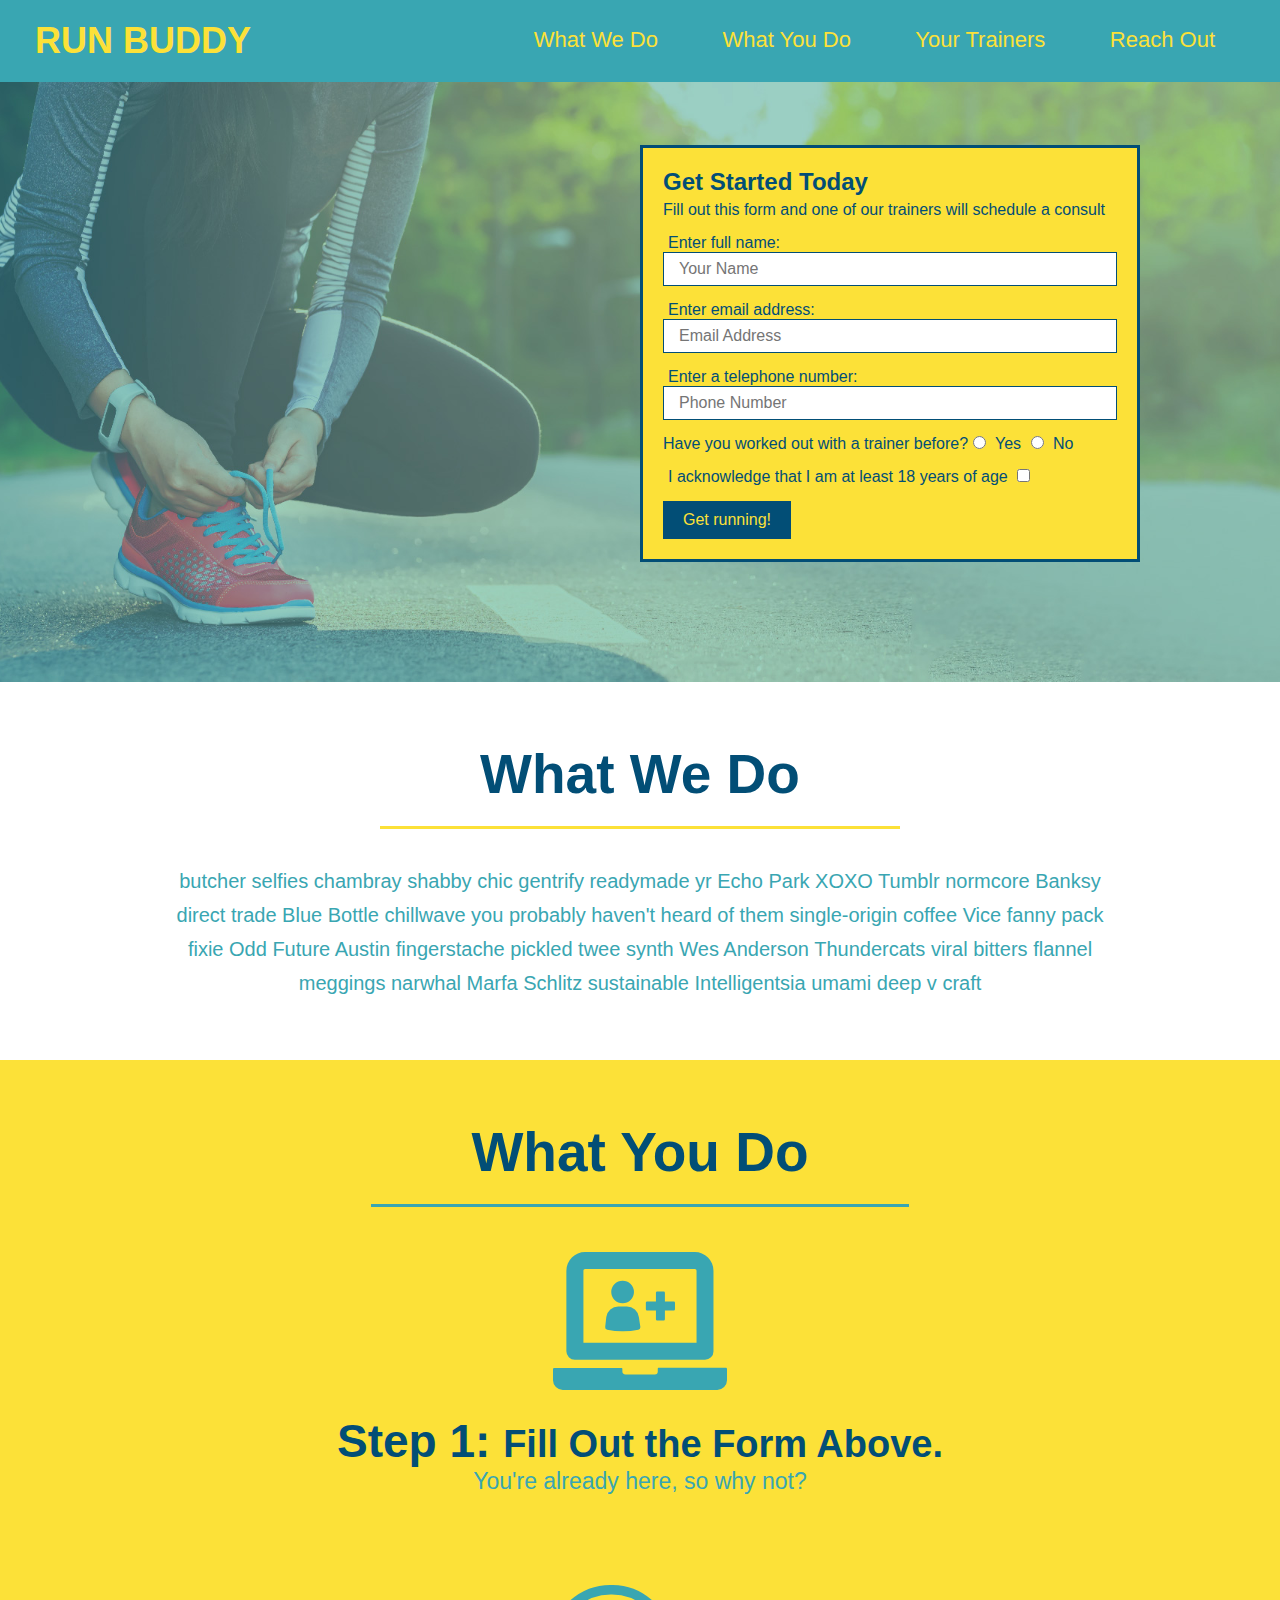
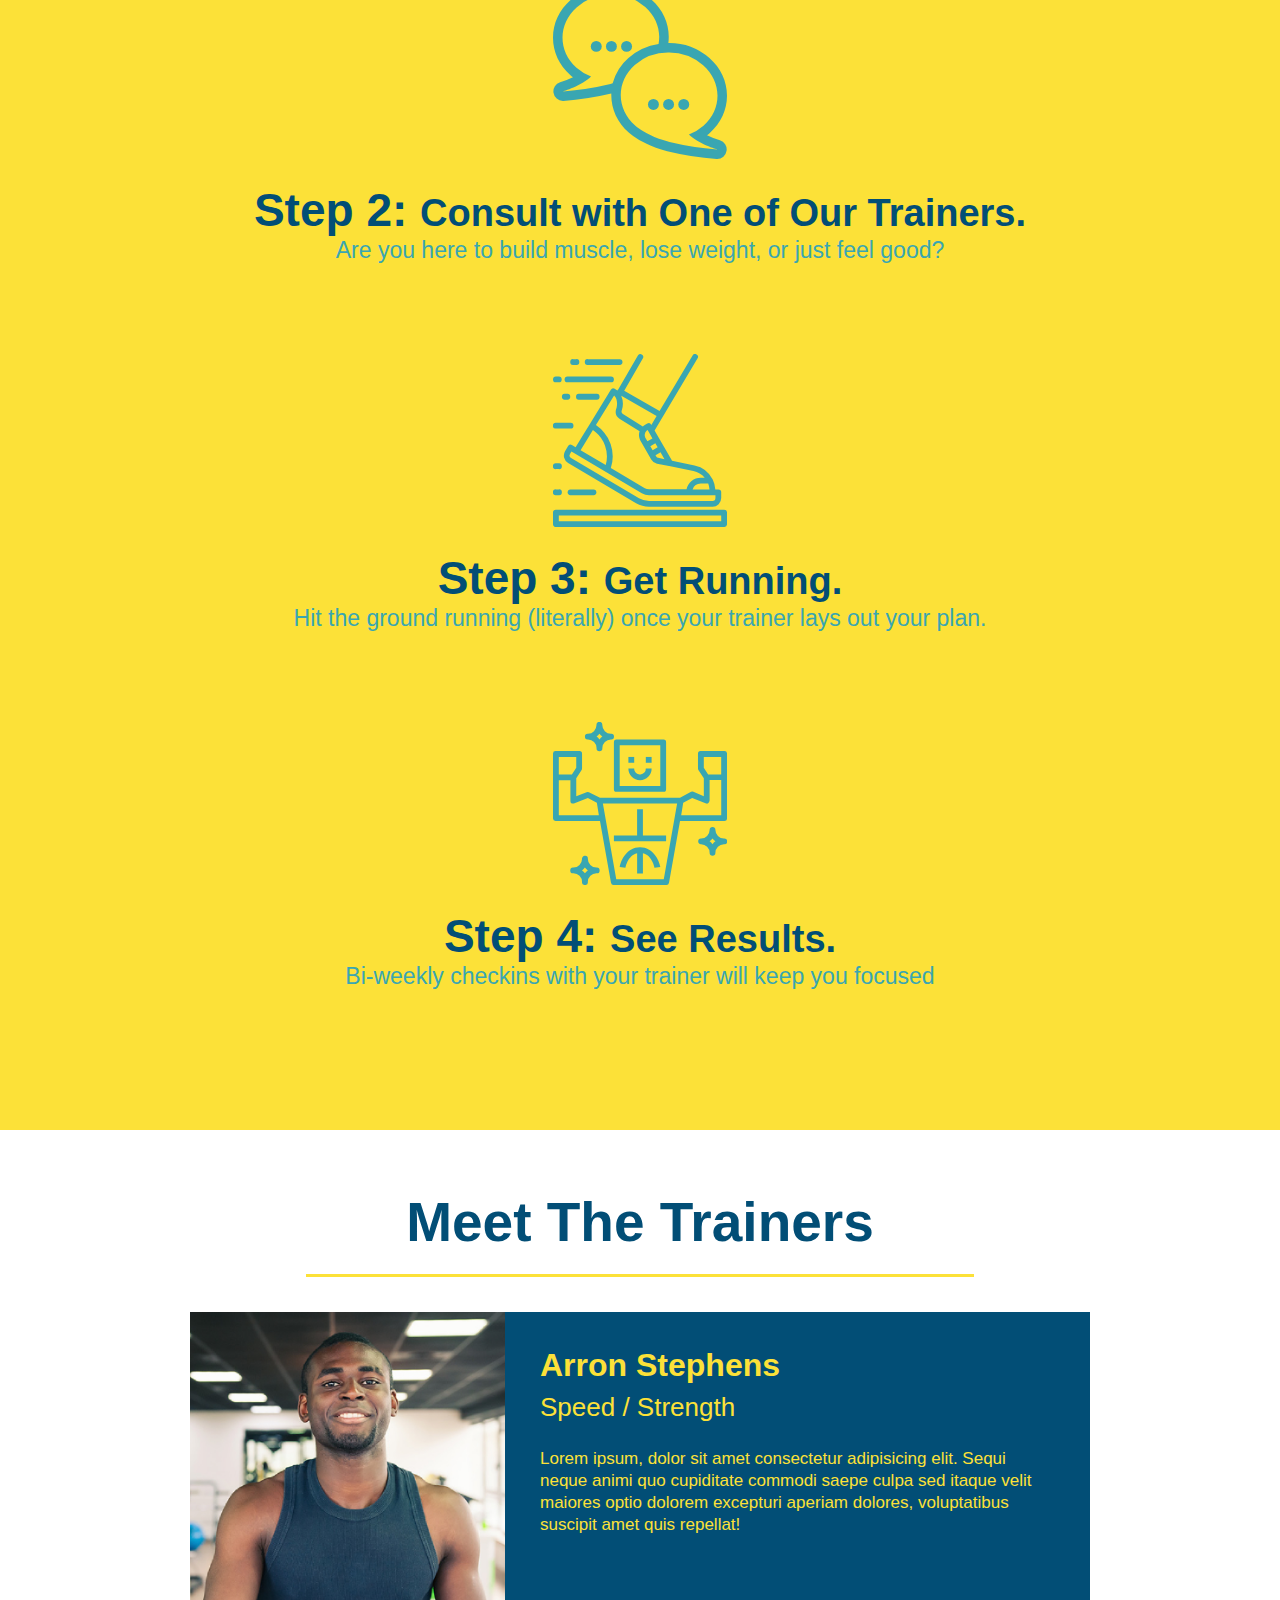
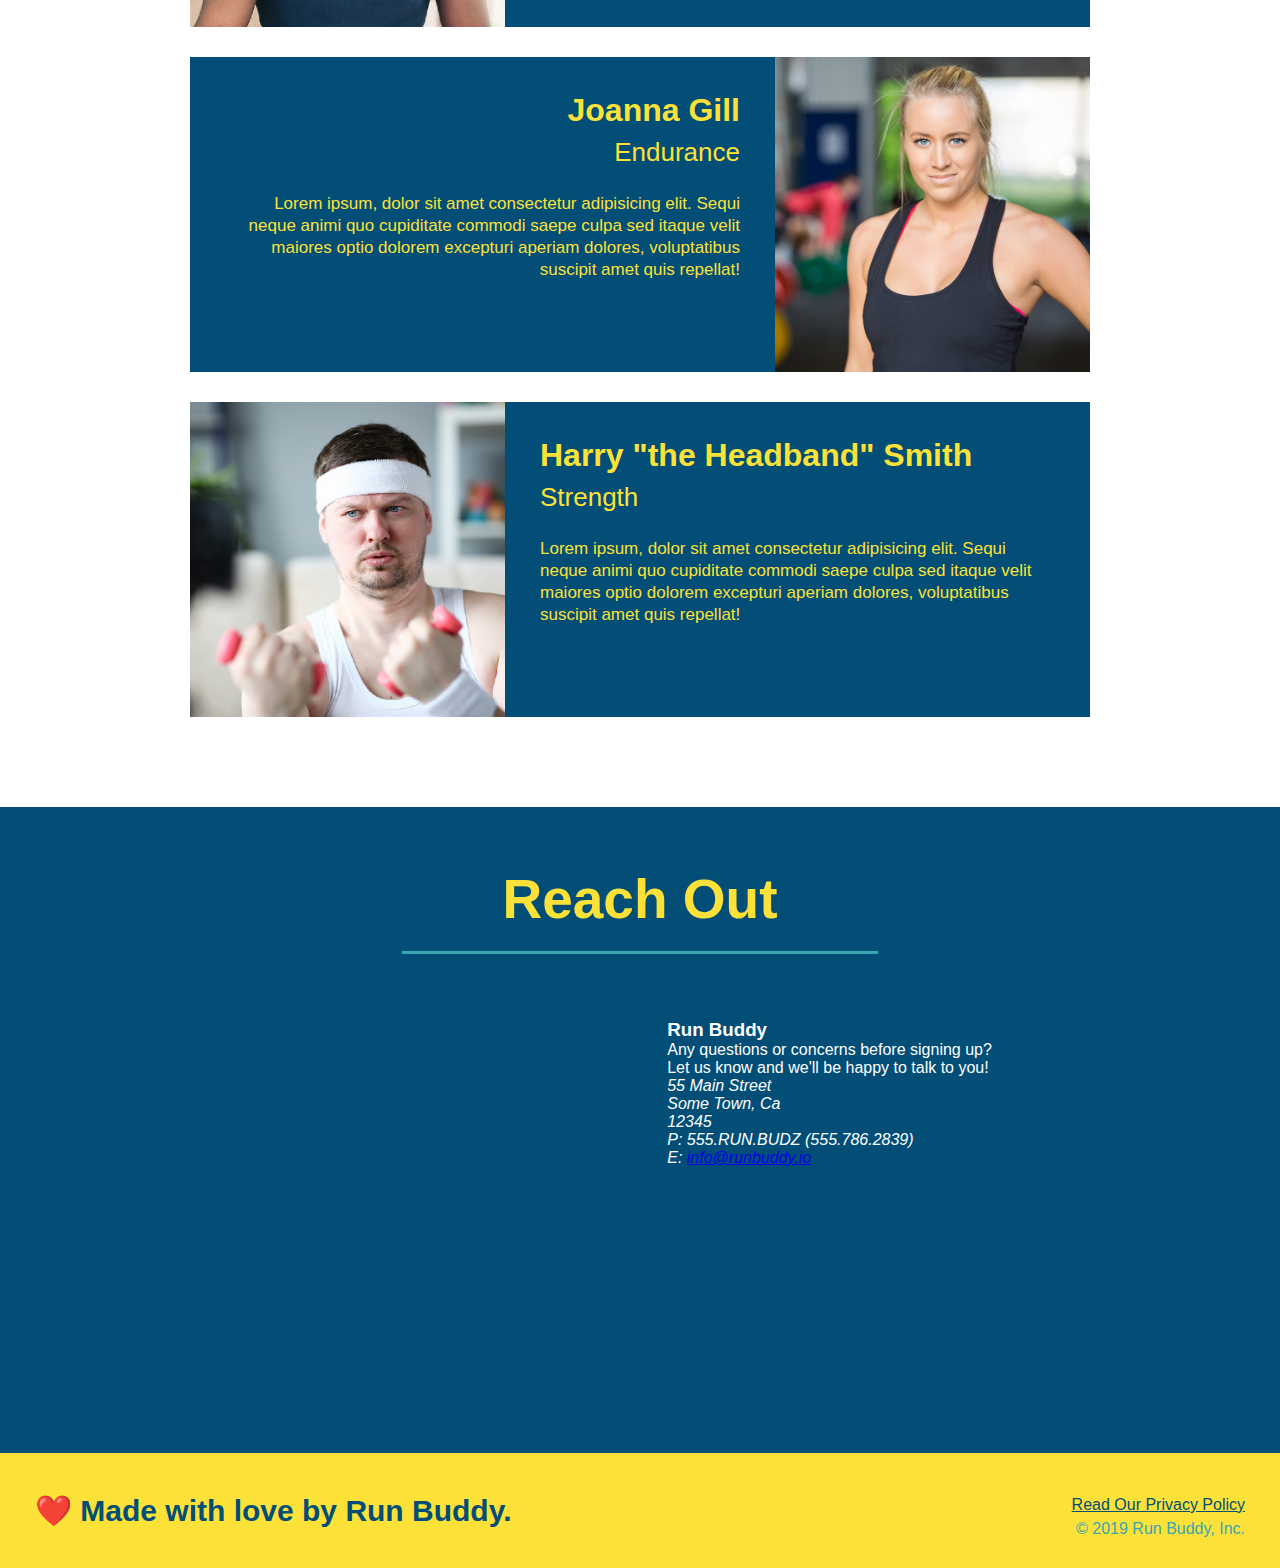
==== index.html @ f6c42a60 "style contact info" ====
<!DOCTYPE html>
<html lang="en">

    <head>
        <meta charset="UTF-8">
        <meta http-equiv="X-UA-Compatible" content="IE=edge">
        <meta name="viewport" content="width=device-width, initial-scale=1.0">
        <meta name="description" content="A site for running">
        <meta name="keywords" content="run, exercise, health">
        <meta name="author" content="4scheriit">

        <link rel="stylesheet" href="./assets/css/style.css">

        <title>Run Buddy</title>
    </head>

    <body>
        <!-- navigation -->
        <header>
            <h1>
                <a href="/">RUN BUDDY</a>
            </h1>

            <nav>
                <!-- Unordered list element -->
                <ul>
                    <!-- List item element-->
                    <li>
                        <!-- Anchor element -->
                        <a href="#what-we-do" title="What We Do Page">What We Do</a>
                    </li>

                    <li>
                        <a href="#what-you-do" title="What You Do Page">What You Do</a>
                    </li>

                    <li>
                        <a href="#your-trainers" title="Your Trainers Page">Your Trainers</a>
                    </li>
                    
                    <li>
                        <a href="#reach-out" title="Reach Out Page">Reach Out</a>
                    </li>
                </ul>
            </nav>
        </header>
        
        <!-- hero/jumbotron -->
        <section class="hero">
            <div class="hero-form">
                <h3>Get Started Today</h3>
                <p>Fill out this form and one of our trainers will schedule a consult</p>
                
                <!-- Add form element -->
                <form>
                    <label for="name">Enter full name:</label>
                    <input type="text" placeholder="Your Name" name="name" id="name" class="form-input"/>

                    <label for="email">Enter email address:</label>
                    <input type="email" placeholder="Email Address" name="email" id="email" class="form-input"/>

                    <label for="phone">Enter a telephone number:</label>
                    <input type="tel" placeholder="Phone Number" name="phone" id="phone" class="form-input"/>

                    <p>
                        Have you worked out with a trainer before?

                        <input type="radio" name="trainer-confirm" id="trainer-yes"/>
                        <label for="trainer-yes">Yes</label>

                        <input type="radio" name="trainer-confirm" id="trainer-no"/>
                        <label for="trainer-no">No</label>
                    </p>

                    <p>
                        <label for="age-yes">
                            I acknowledge that I am at least 18 years of age
                        </label>

                        <input type="checkbox" name="age-confirm" id="checkbox"/>  
                    </p>

                    <button type="submit">
                        Get running!
                    </button>
                </form>
            </div>
        </section>
        <!-- end hero-->

        <!-- "what we do" section -->
        <section id="what-we-do" class="intro">
            <h2 class="section-title primary-border">What We Do</h2>

            <p>
                butcher selfies chambray shabby chic gentrify readymade yr Echo Park XOXO Tumblr normcore Banksy direct trade Blue Bottle chillwave you probably haven't heard of them single-origin coffee Vice fanny pack fixie Odd Future Austin fingerstache pickled twee synth Wes Anderson Thundercats viral bitters flannel meggings narwhal Marfa Schlitz sustainable Intelligentsia umami deep v craft
            </p>
        </section>

        <!-- "what you do" section -->
        <section id="what-you-do" class="steps">
            <h2 class="section-title secondary-border">What You Do</h2>

            <div>
                <img src="./assets/images/step-1.svg" alt="step-1 image"/>
                <h3>Step 1: <span>Fill Out the Form Above.</span></h3>
                <p>You're already here, so why not?</p>
            </div>
            
            <div>
                <img src="./assets/images/step-2.svg" alt="step-2 image"/>
                <h3>Step 2: <span>Consult with One of Our Trainers.</span></h3>
                <p>Are you here to build muscle, lose weight, or just feel good?</p>
            </div>
            
            <div>
                <img src="./assets/images/step-3.svg" alt="step-3 image"/>
                <h3>Step 3: <span>Get Running.</span></h3>
                <p>Hit the ground running (literally) once your trainer lays out your plan.</p>
            </div>
            
            <div>
                <img src="./assets/images/step-4.svg" alt="step-4 image"/>
                <h3>Step 4: <span>See Results.</span></h3>
                <p>Bi-weekly checkins with your trainer will keep you focused</p>
            </div>
        </section>

        <!-- "meet the trainers" section -->
        <section id="your-trainers" class="trainers">
            <h2 class="section-title primary-border">
                Meet The Trainers
            </h2>
            
            <!-- first trainer bio -->
            <article class="trainer">
                <img src="./assets/images/trainer-1.jpg" alt="Arron Stephens in his workout clothes, ready to pump iron" />

                <div class="trainer-bio text-left">
                  <h3>Arron Stephens</h3>
                  <h4>Speed / Strength</h4>
                  <p>
                    Lorem ipsum, dolor sit amet consectetur adipisicing elit. Sequi neque animi quo cupiditate commodi saepe culpa sed
                    itaque velit maiores optio dolorem excepturi aperiam dolores, voluptatibus suscipit amet quis repellat!
                  </p>
                </div>
            </article>

            <!-- second trainer bio -->
            <article class="trainer">
                <div class="trainer-bio text-right">
                <h3>Joanna Gill</h3>
                <h4>Endurance</h4>
                <p>
                    Lorem ipsum, dolor sit amet consectetur adipisicing elit. Sequi neque animi quo cupiditate commodi saepe culpa sed
                    itaque velit maiores optio dolorem excepturi aperiam dolores, voluptatibus suscipit amet quis repellat!
                </p>
                </div>
                <img src="./assets/images/trainer-2.jpg" alt="Joanna Gill cooling off after a workout" />
            </article>
            
            <!-- third trainer bio -->
            <article class="trainer">
                <img src="./assets/images/trainer-3.jpg" alt="Harry Smith wearing a headband and lifting comically small pink weights" />
                <div class="trainer-bio text-left">
                <h3>Harry "the Headband" Smith</h3>
                <h4>Strength</h4>
                <p>
                    Lorem ipsum, dolor sit amet consectetur adipisicing elit. Sequi neque animi quo cupiditate commodi saepe culpa sed
                    itaque velit maiores optio dolorem excepturi aperiam dolores, voluptatibus suscipit amet quis repellat!
                </p>
                </div>
            </article>
        </section>

        <!-- "reach out" section -->
        <section id="reach-out" class="contact">
            <h2 class="section-title secondary-border">
                Reach Out
            </h2>

            <div class="contact-info">
                <iframe 
                    src="https://www.google.com/maps/embed?pb=!1m18!1m12!1m3!1d3147.10797472
                    27936!2d-120.42364418397035!3d37.92790791110593!2m3!1f0!2f0!3f0!3m2!1i1024!2i768!4f13.
                    1!3m3!1m2!1s0x8090c49129b6ac57%3A0xb56c7eb95a2cd8bd!2sMain%20St%2C%20California
                    %2095327!5e0!3m2!1sen!2sus!4v1616426329495!5m2!1sen!2sus" 
                    width="400" 
                    height="400" 
                    style="border:0;" 
                    allowfullscreen=""
                    loading="lazy">
                </iframe>

                <div>
                    <h3>Run Buddy</h3>
                    <p>
                      Any questions or concerns before signing up?
                      <br/>
                      Let us know and we'll be happy to talk to you!
                    </p>

                    <address>
                        55 Main Street <br/>
                        Some Town, Ca <br/>
                        12345<br />
                        P: 555.RUN.BUDZ (555.786.2839)<br/>
                        E: <a href="mailto:info@runbuddy.io">info@runbuddy.io</a>
                    </address>
                </div>
            </div>
        </section>

        <!-- footer -->
        <footer>
            <h2>❤️ Made with love by Run Buddy.</h2>

            <div>
                <a href="#">Read Our Privacy Policy</a><br/>
                &copy; 2019 Run Buddy, Inc.
            </div>
        </footer>
    </body>

</html>
---- assets/css/style.css ----
*
{
    margin: 0;
    padding: 0; 
    box-sizing: border-box;
}

body 
{
    color: #39a6b2;
    font-family: Helvetica, Arial, sans-serif;
}

header
{
    padding: 20px 35px;
    background-color: #39a6b2;
}

header h1 
{
    font-weight: bold;
    font-size: 36px;
    color: #fce138;
    margin: 0;
    display: inline;
}
  
header a 
{
    text-decoration: none;
    color: #fce138;
}

header nav 
{
    float: right;
    margin: 7px 0;
}

header nav ul li 
{
    display: inline;
}

header nav ul li a 
{
    margin: 0 30px;
    font-weight: lighter;
    font-size: 22px;
}

footer 
{
    background: #fce138;
    width: 100%;
    padding: 40px 35px;
}

footer h2 
{
    display: inline;
    color: #024e76;
    font-size: 30px;
    margin: 0;
}

footer div 
{
    float: right;
    line-height: 1.5;
    text-align: right;
}

footer a 
{
    color: #024e76;
}

section 
{
    padding: 60px;
}

.section-title 
{
    font-size: 55px;
    color: #024e76;
    margin-bottom: 35px;
    padding: 0 100px 20px 100px;
    display: inline-block;
    border-bottom: 3px solid;
}
  
  .primary-border 
{
    border-color: #fce138;
}
  
  .secondary-border 
{
    border-color: #39a6b2;
}

/* Hero Style Start */
.hero 
{
    background-image: url("../images/hero-bg.jpg");
    height: 600px;
    background-size: cover;
    background-position: center;
    position: relative;
}

.hero-form 
{
    background-color: #fce138;
    padding: 20px;
    width: 500px;
    color: #024e76;
    border: solid 3px #024e76;
    position: absolute;
    bottom: 120px;
    right: 140px;
}

.hero-form p 
{
    margin: 5px 0 15px 0;
}

.hero-form h3 
{
    font-size: 24px;
    margin: 0;
}
  
.hero-form p 
{
    margin: 5px 0 15px 0;
}
  
.form-input 
{
    border: 1px solid #024e76;
    display: block;
    padding: 7px 15px;
    font-size: 16px;
    color: #024e76;
    width: 100%;
    margin-bottom: 15px;
}

.hero-form label 
{
    margin: 0 5px;
}

.hero-form button 
{
    color: #fce138;
    background-color: #024e76;
    border: none;
    padding: 10px 20px;
    font-size: 16px;
}
/* Hero Style End */

/* What we do start */
.intro 
{
    text-align: center;
}

.intro p 
{
    line-height: 1.7;
    color: #39a6b2;
    width: 80%;
    font-size: 20px;
    margin: 0 auto;
}

/* What we do end */

/* What you do start */
.steps 
{
    text-align: center;
    background: #fce138;
}

.steps div 
{
    margin-bottom: 80px;
}
  
.steps img 
{
    width: 15%;
    margin: 10px 0;
}
  
.steps h3
{
    color: #024e76;
    font-size: 46px;
    margin-top: 10px;
}
  
.steps p 
{
    color: #39a6b2;
    font-size: 23px;
}

.steps span 
{
    font-size: 38px;
}
/* What you do end */

/* trainer start */
.trainers 
{
    text-align: center;
}

.trainer 
{
    width: 900px;
    margin: 0 auto 30px auto;
    background: #024e76;
    color: #fce138;
    overflow: auto
}

.trainer img 
{
    width: 35%;
    float: left;
}

.trainer-bio 
{
    padding: 35px;
    float: left;
    width: 65%;
}

.text-left 
{
    text-align: left;
}
  
.text-right 
{
    text-align: right;
}

.trainer-bio h3 
{
    font-size: 32px;
    margin-bottom: 8px;
}
  
.trainer-bio h4 
{
    font-weight: lighter;
    font-size: 26px;
    margin-bottom: 25px;
}
  
.trainer-bio p 
{
    font-size: 17px;
    line-height: 1.3;
}
/* trainer end */

/* contact start */
.contact 
{
    text-align: center;
    background: #024e76;
}

.contact h2 
{
    color: #fce138;
}

.contact-info iframe 
{
    width: 400px;
    height: 400px;
}

.contact-info div 
{
    width: 410px;
    display: inline-block;
    vertical-align: top;
    text-align: left;
    margin: 30px 0 0 60px;
    color: white;
}
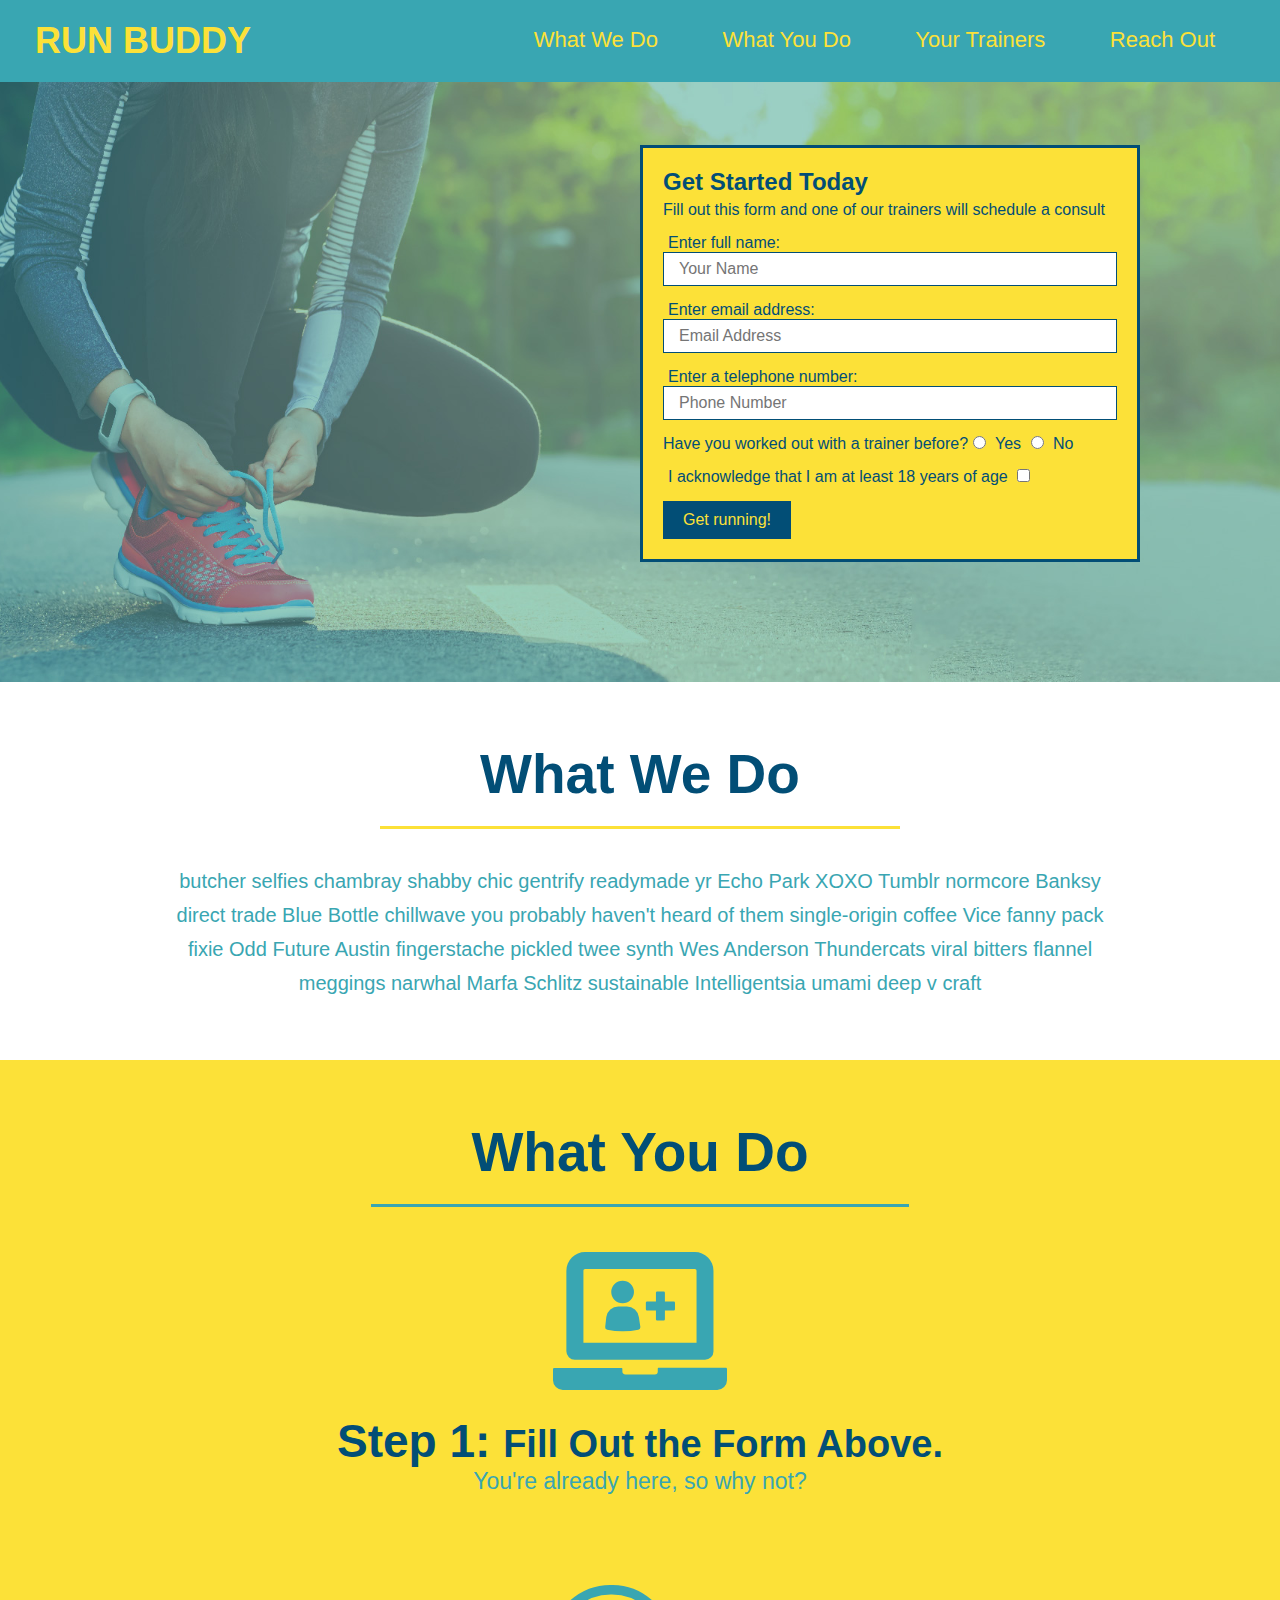
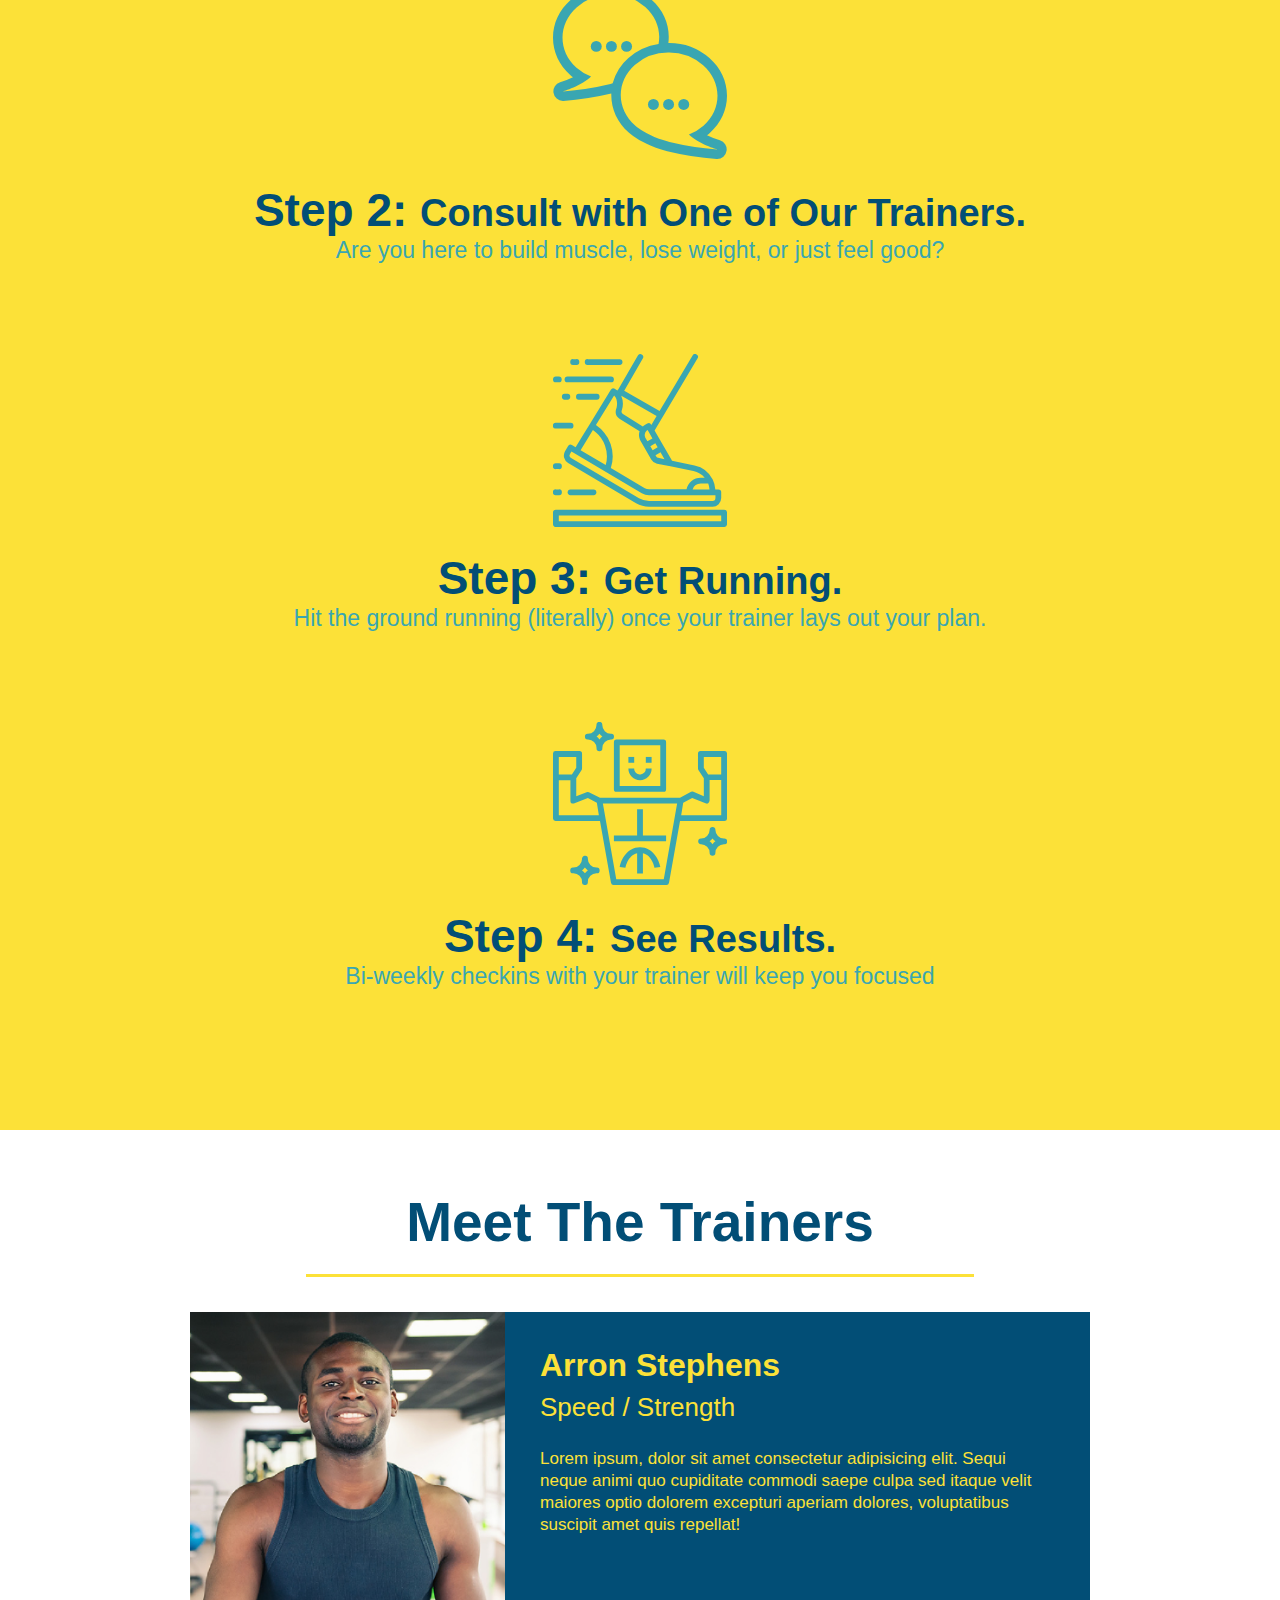
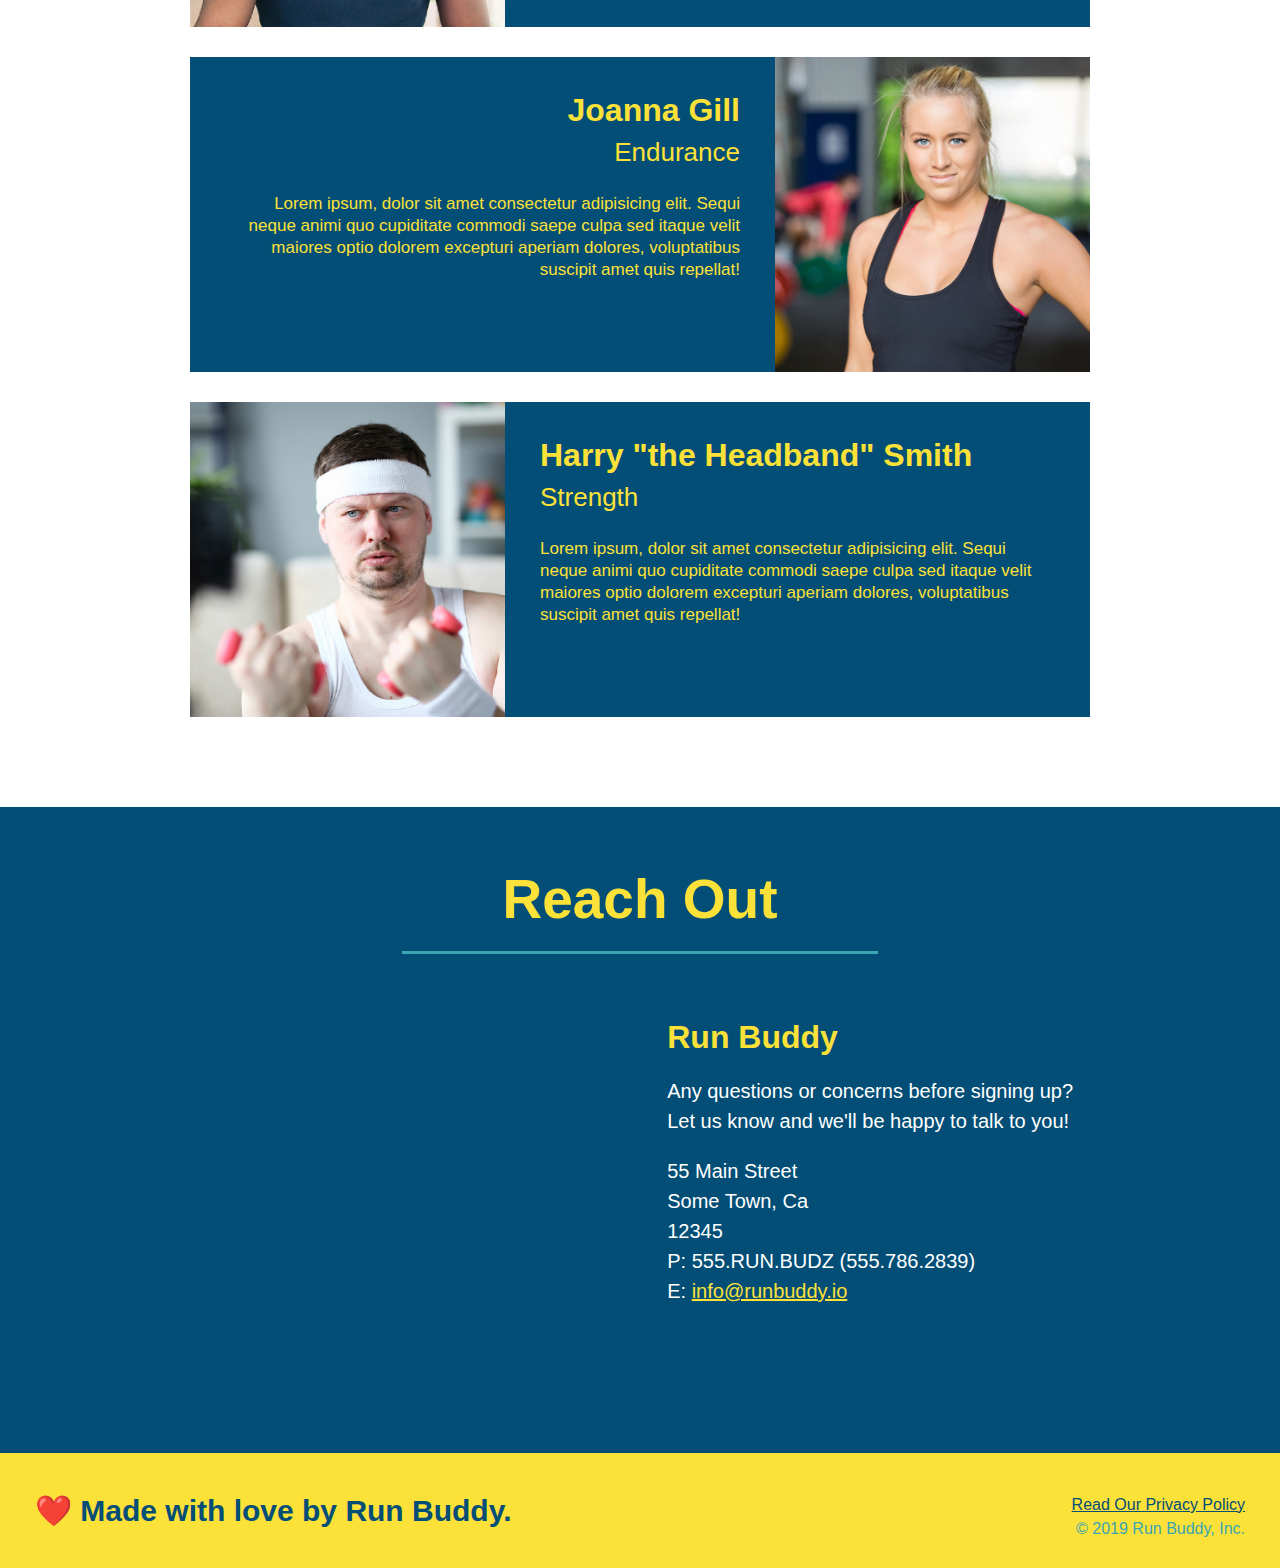
==== commit c9552867: "minor changes to code" ====
--- a/index.html
+++ b/index.html
@@ -216,7 +216,7 @@
             <h2>❤️ Made with love by Run Buddy.</h2>
 
             <div>
-                <a href="#">Read Our Privacy Policy</a><br/>
+                <a href="./privacy-policy.html">Read Our Privacy Policy</a><br/>
                 &copy; 2019 Run Buddy, Inc.
             </div>
         </footer>
--- a/assets/css/style.css
+++ b/assets/css/style.css
@@ -306,3 +306,24 @@
     color: white;
 }
 
+.contact-info h3 
+{
+    color: #fce138;
+    font-size: 32px;
+}
+  
+.contact-info p, .contact-info address 
+{
+    margin: 20px 0;
+    line-height: 1.5;
+    font-size: 20px;
+    font-style: normal;
+}
+  
+.contact-info a 
+{
+    color: #fce138;
+}
+  
+/* contact end */
+
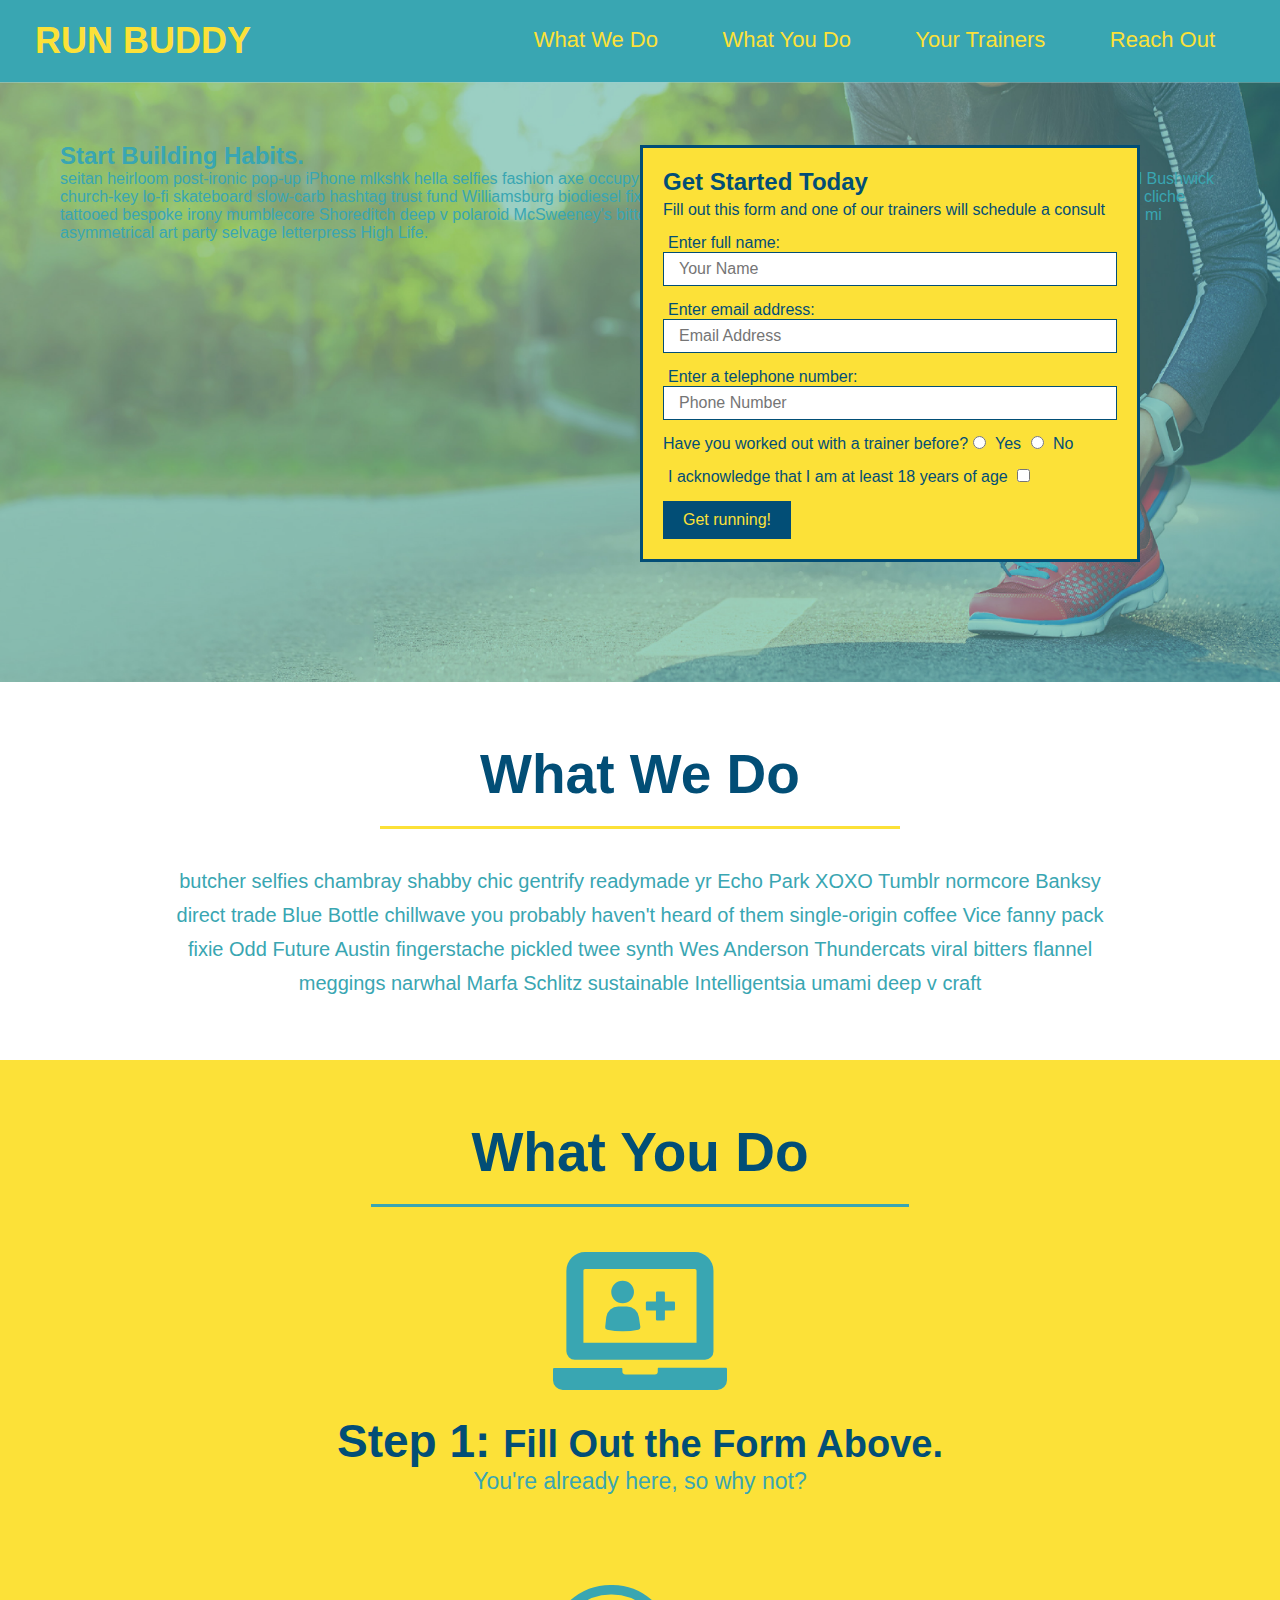
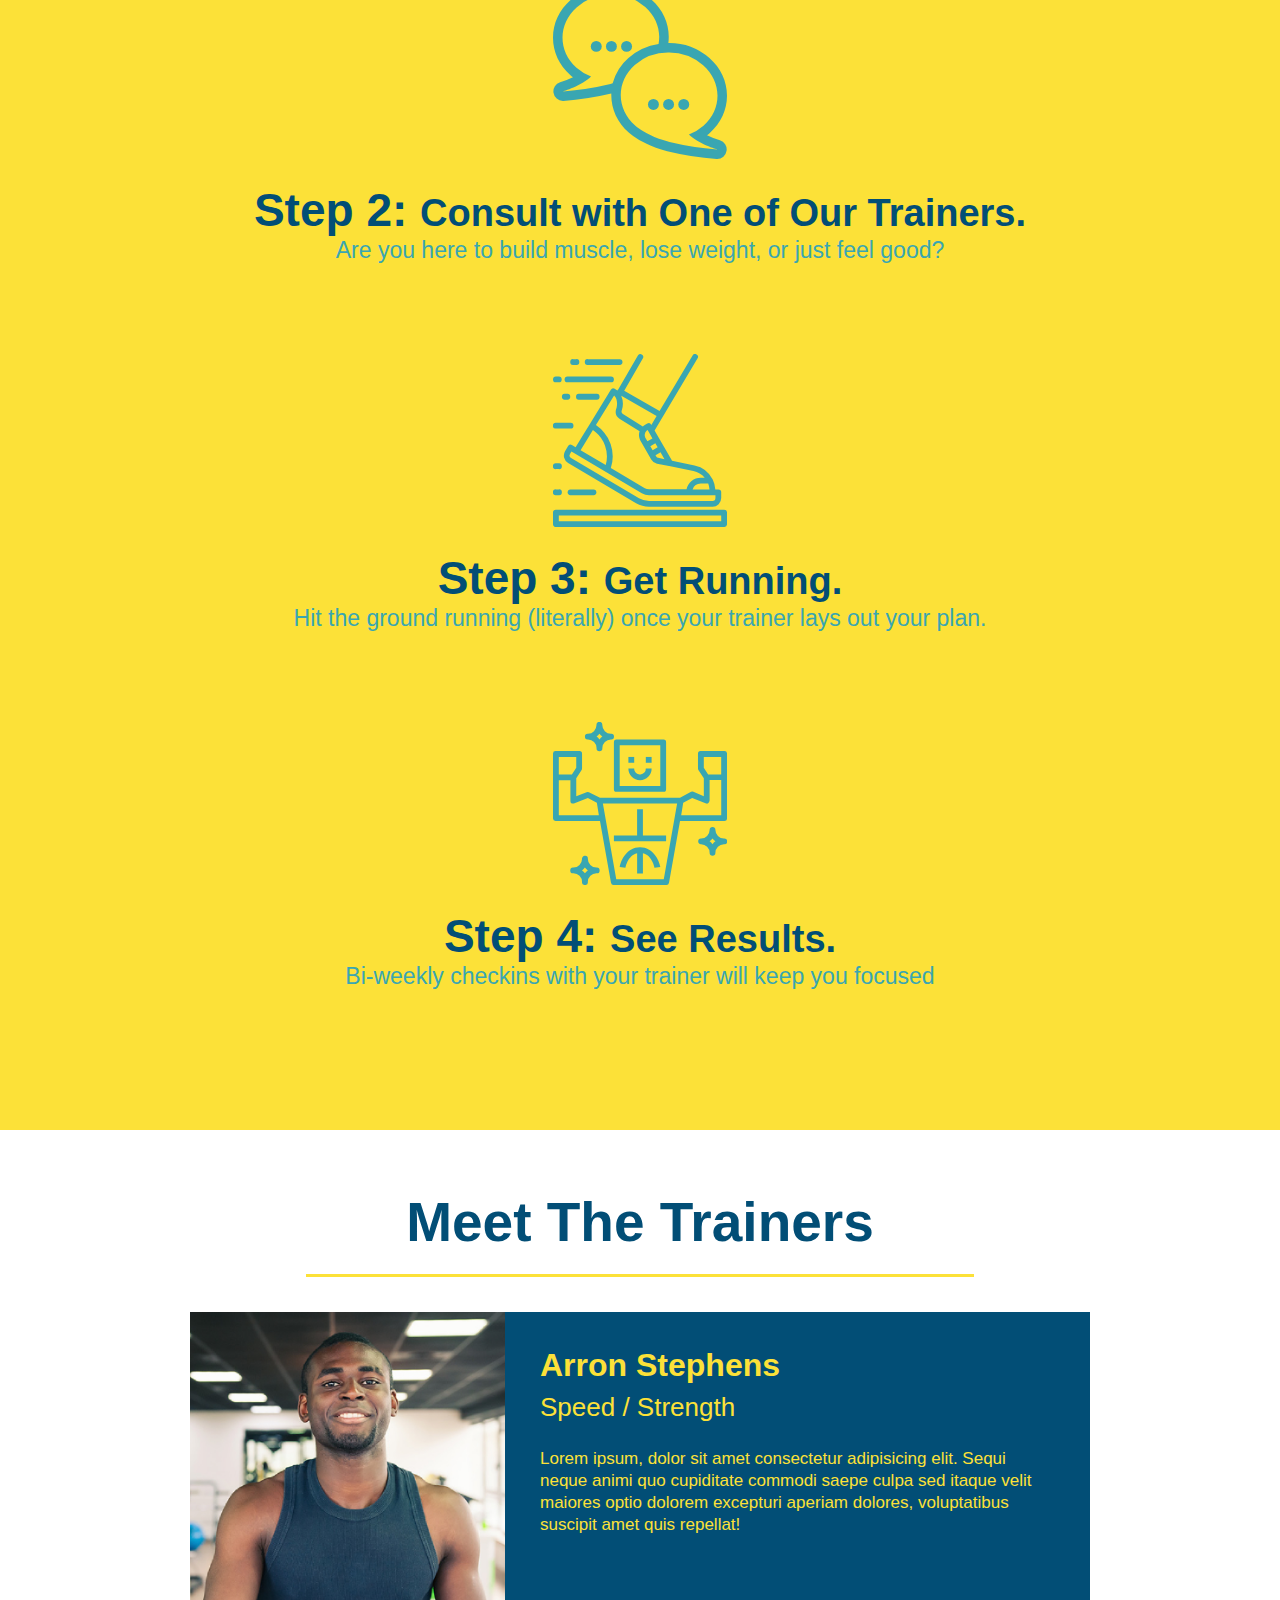
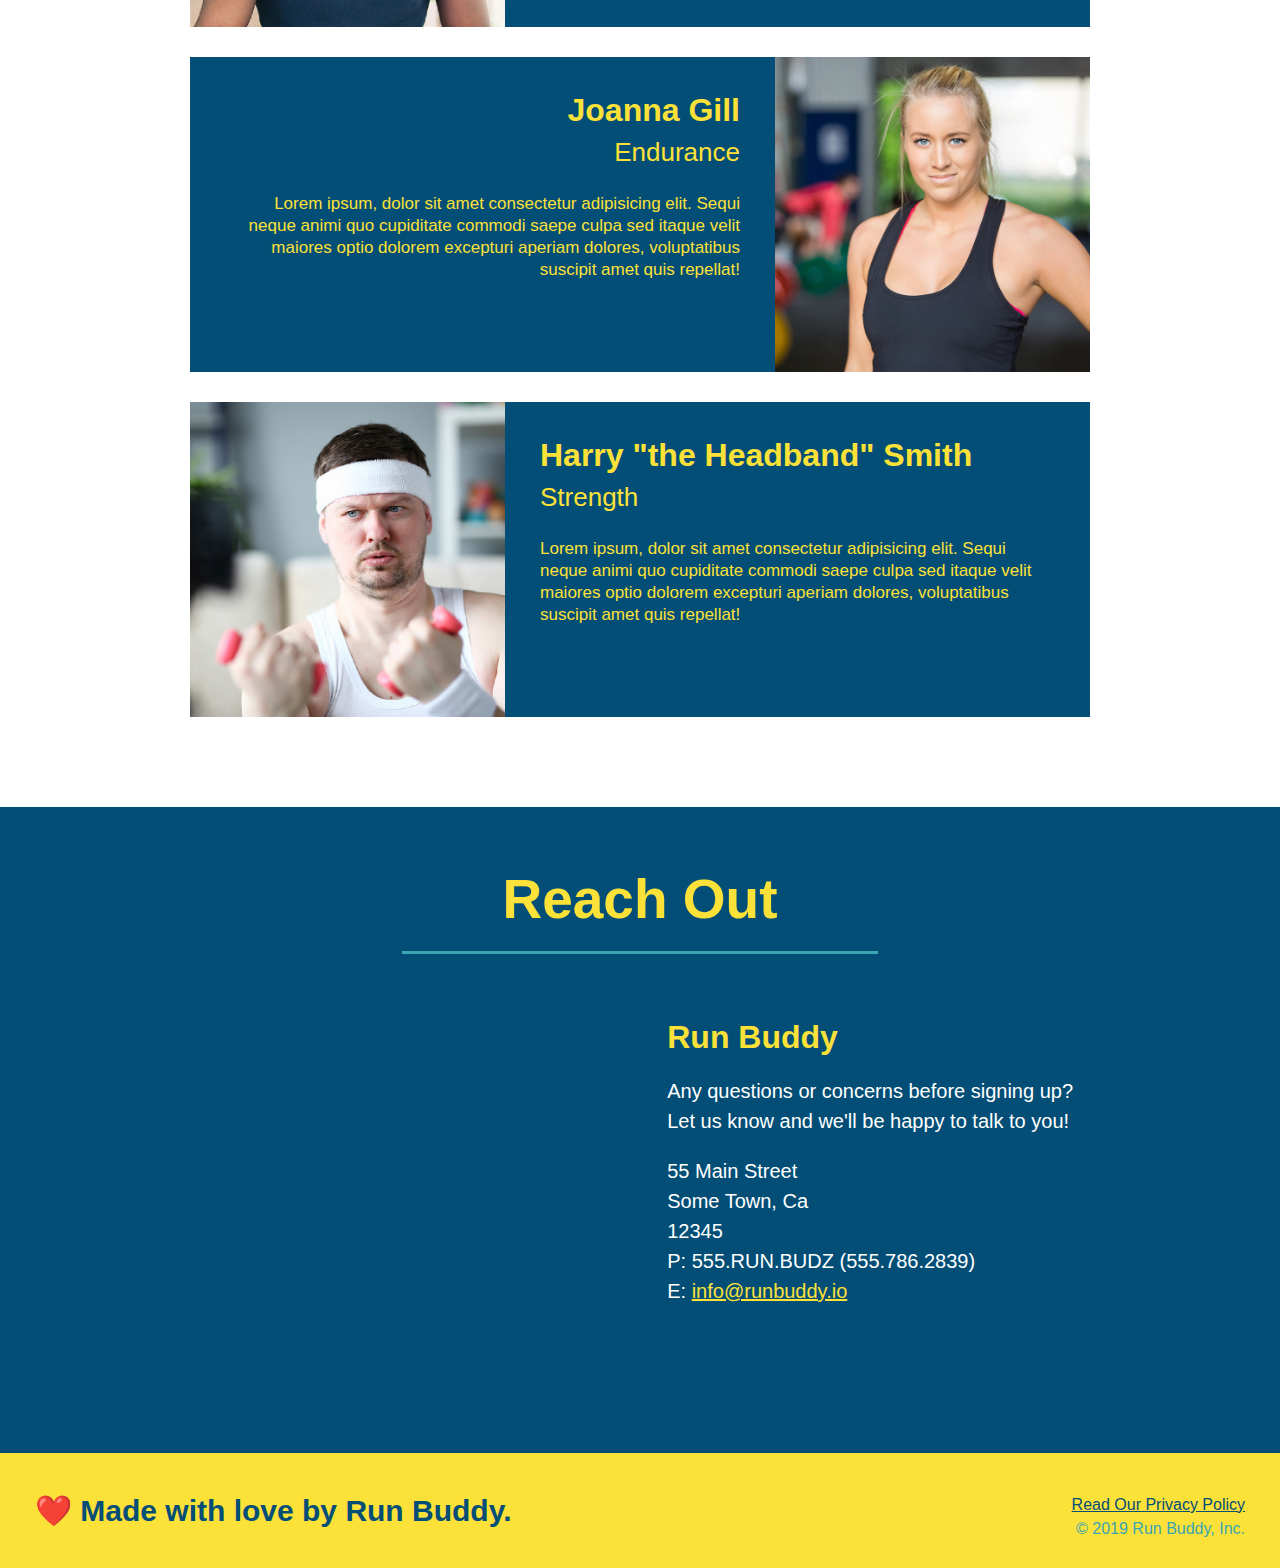
==== commit b1ff4980: "add content to hero, replace image" ====
--- a/index.html
+++ b/index.html
@@ -47,6 +47,20 @@
         
         <!-- hero/jumbotron -->
         <section class="hero">
+            <div class="hero-cta">
+                <h2>Start Building Habits.</h2>
+
+                <p>
+                    seitan heirloom post-ironic pop-up iPhone mlkshk hella selfies fashion axe occupy readymade put a bird on it messenger
+                    bag Wes Anderson Schlitz plaid Bushwick church-key lo-fi skateboard 
+                    slow-carb hashtag trust fund Williamsburg biodiesel fixie farm-to-table
+                    8-bit banjo XOXO Banksy chillwave bicycle rights retro cliche tattooed
+                    bespoke irony mumblecore Shoreditch deep v polaroid McSweeney's bitters 
+                    cray gentrify tofu Marfa you probably haven't heard of them yr banh mi 
+                    asymmetrical art party selvage letterpress High Life.
+                </p>
+            </div>
+            
             <div class="hero-form">
                 <h3>Get Started Today</h3>
                 <p>Fill out this form and one of our trainers will schedule a consult</p>
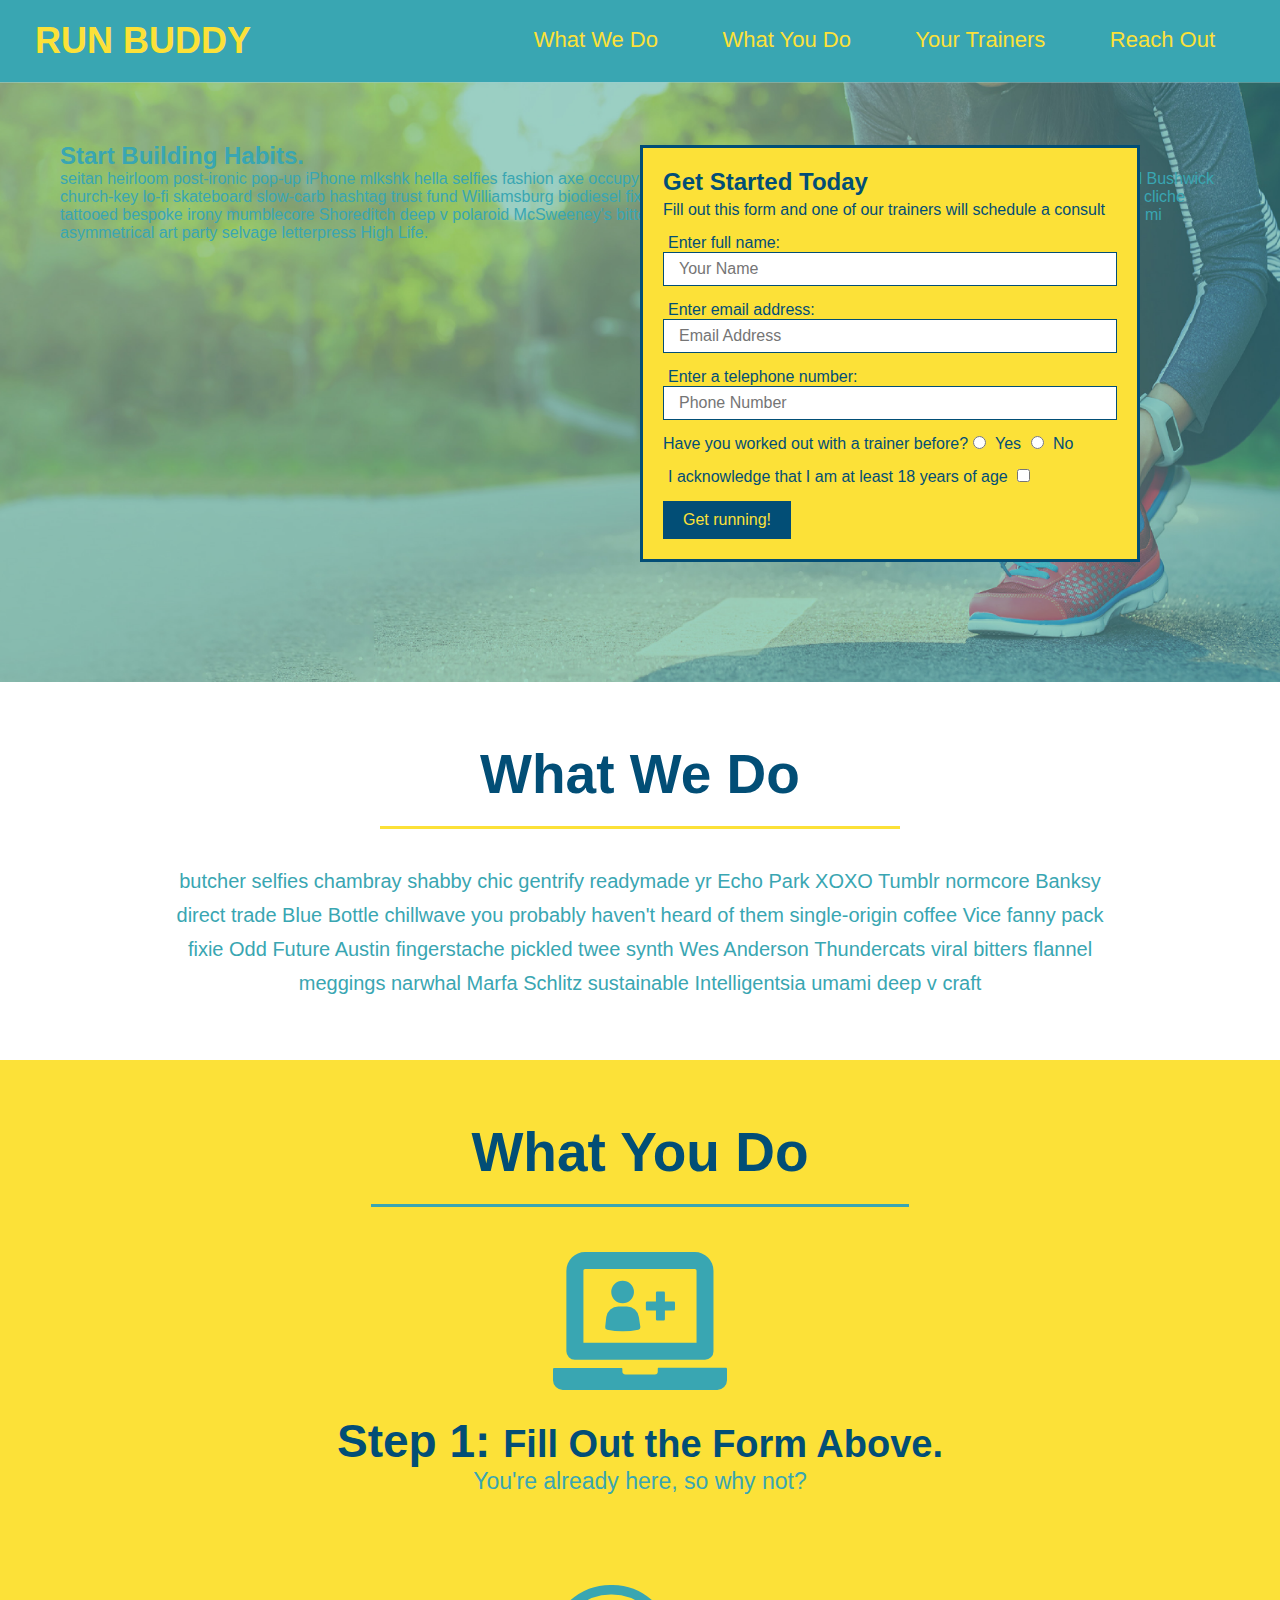
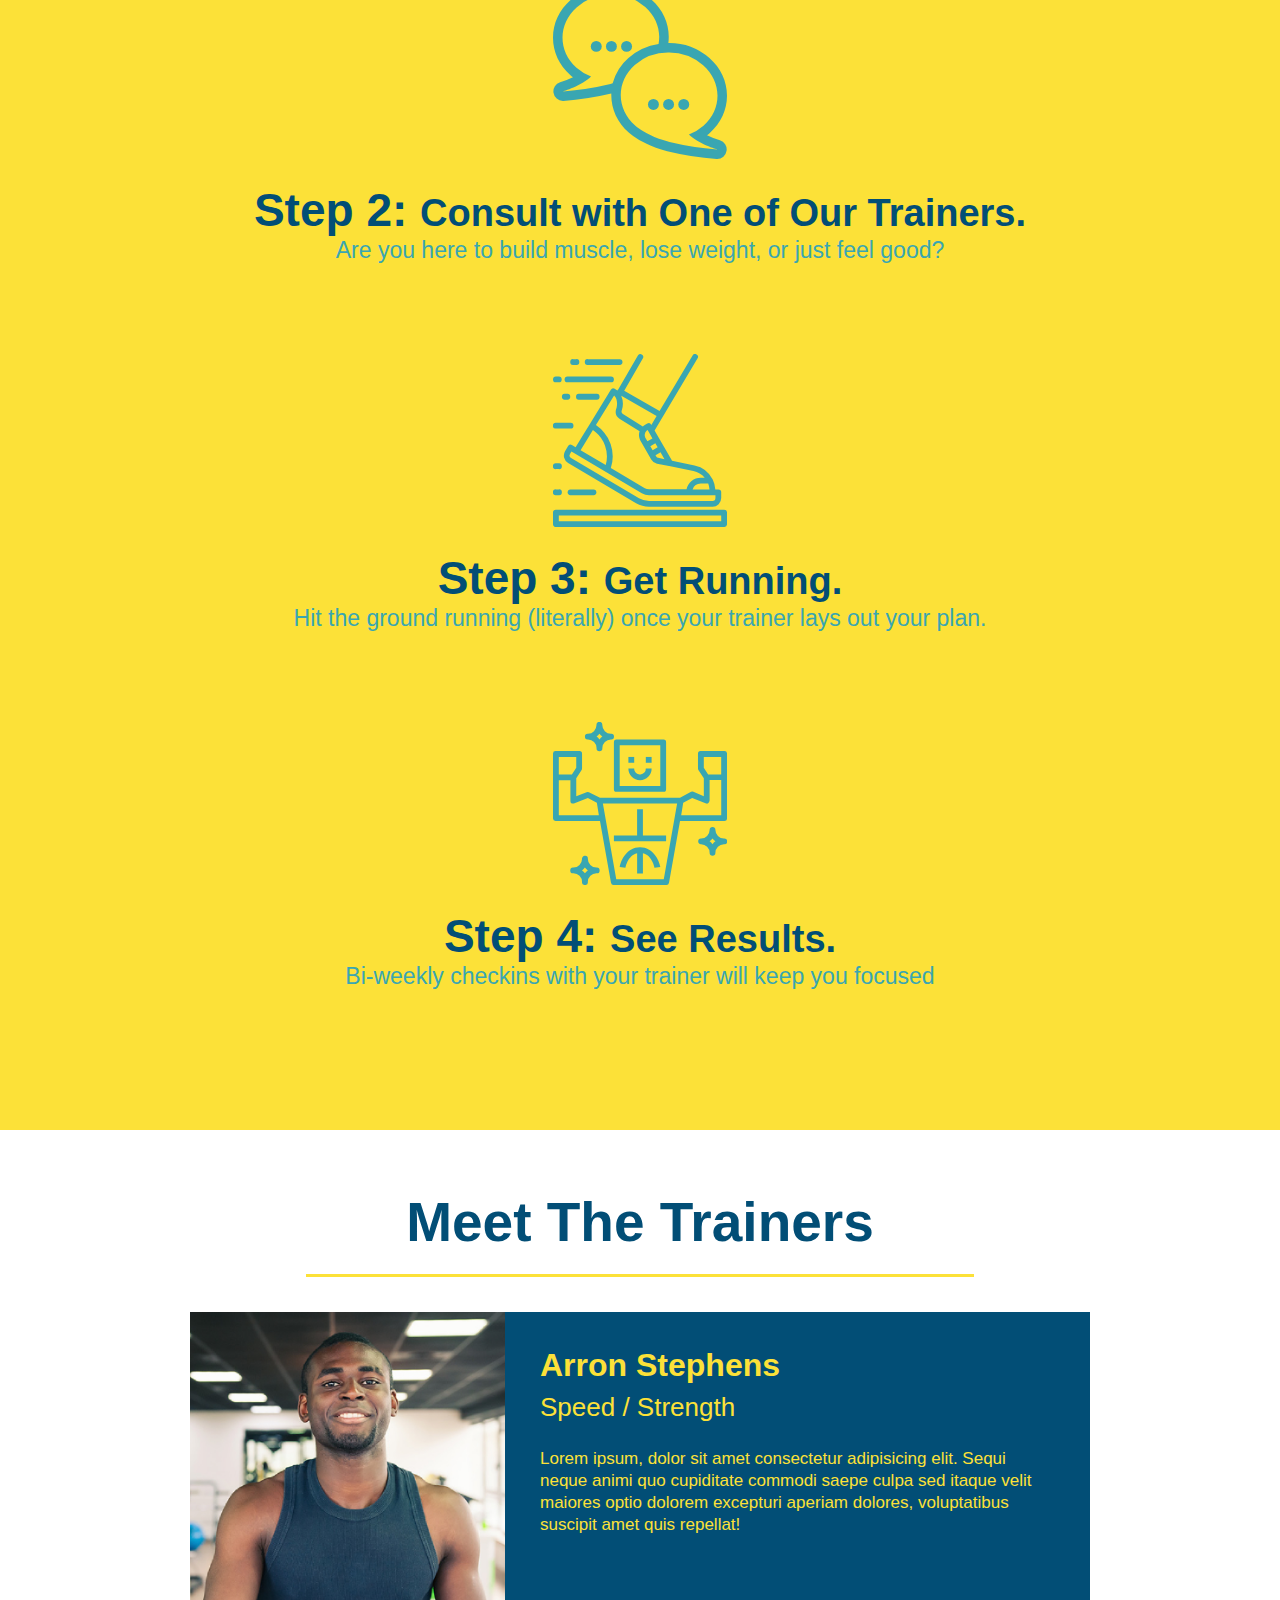
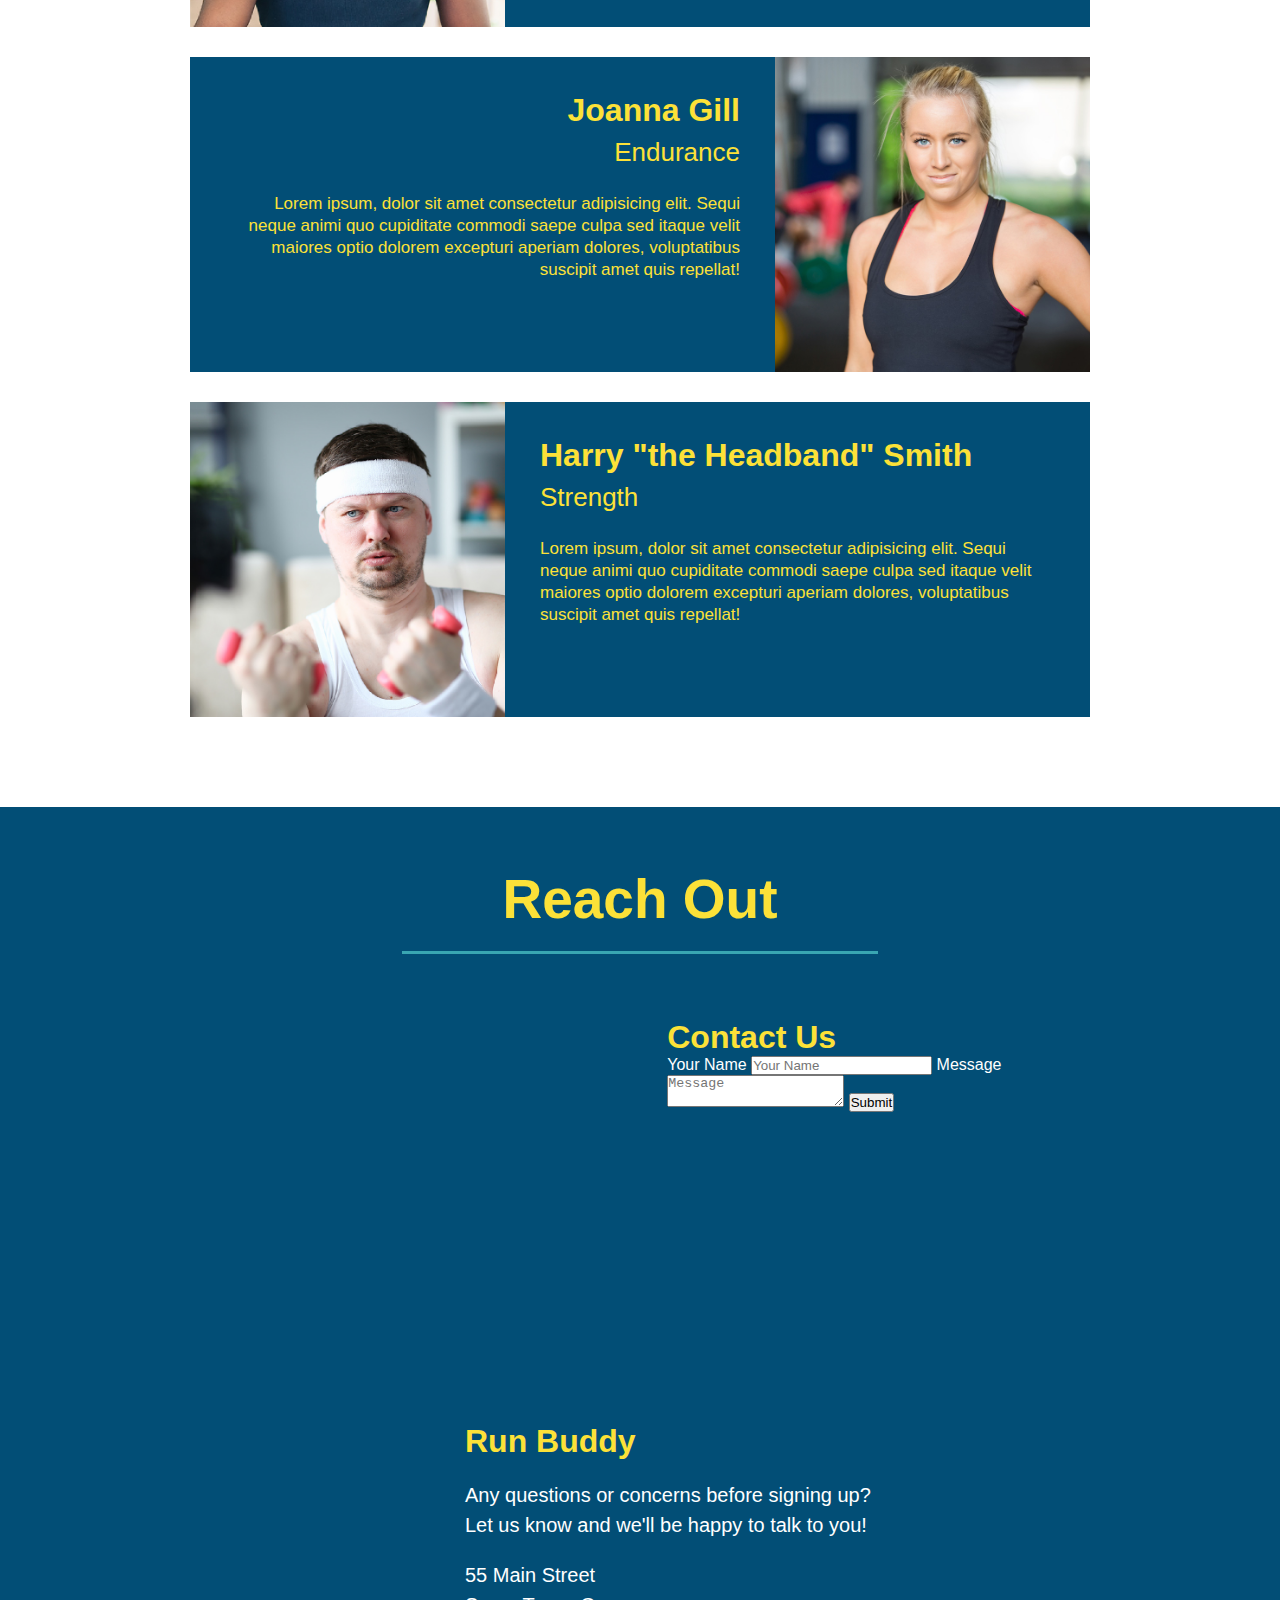
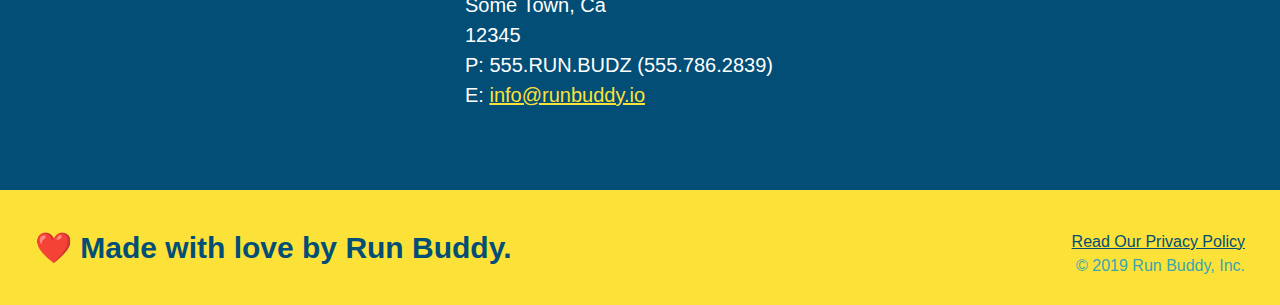
==== commit 1c704f1d: "add contact form" ====
--- a/index.html
+++ b/index.html
@@ -206,6 +206,19 @@
                     loading="lazy">
                 </iframe>
 
+                <div class="contact-form">
+                    <h3>Contact Us</h3>
+                    <form>
+                       <label for="contact-name">Your Name</label>
+                       <input type="text" id="contact-name" placeholder="Your Name" />
+                  
+                       <label for="contact-message">Message</label>
+                       <textarea id="contact-message" placeholder="Message"></textarea>
+                  
+                       <button type="submit">Submit</button>
+                    </form>
+                </div>
+
                 <div>
                     <h3>Run Buddy</h3>
                     <p>
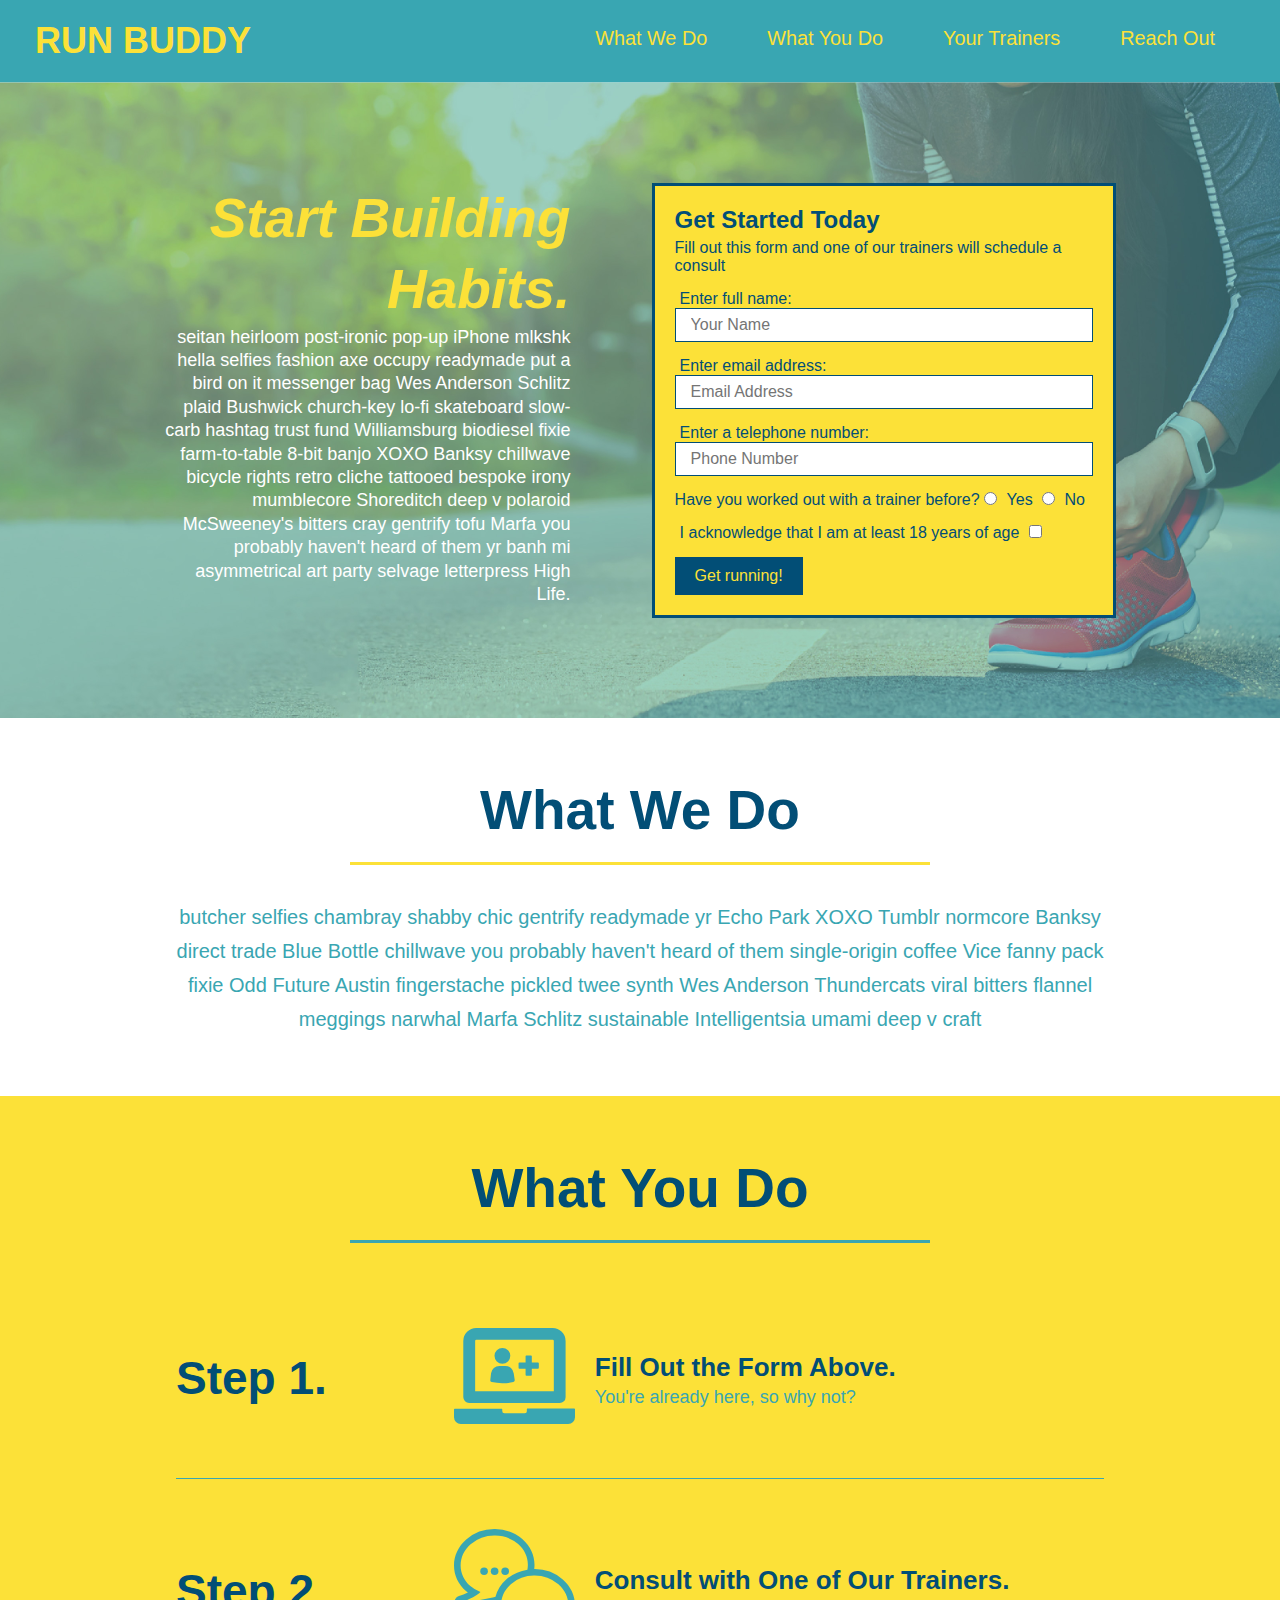
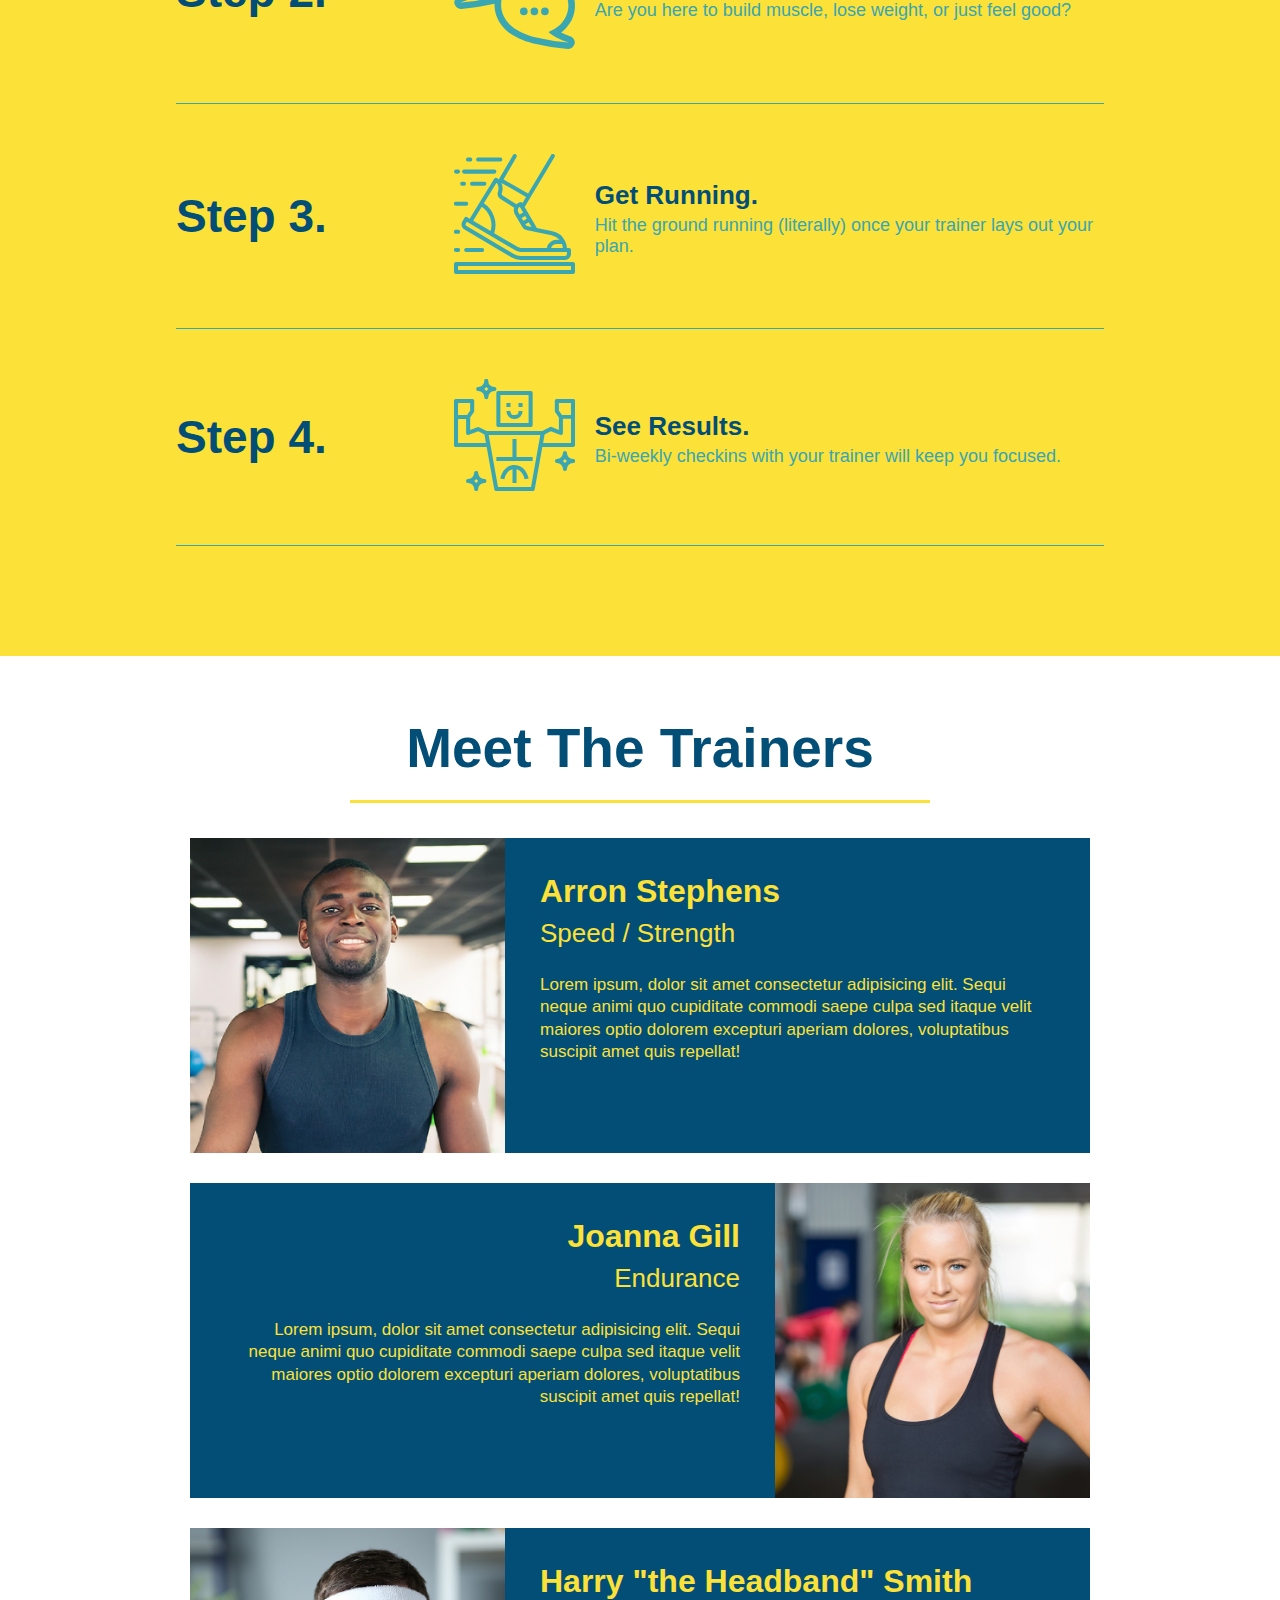
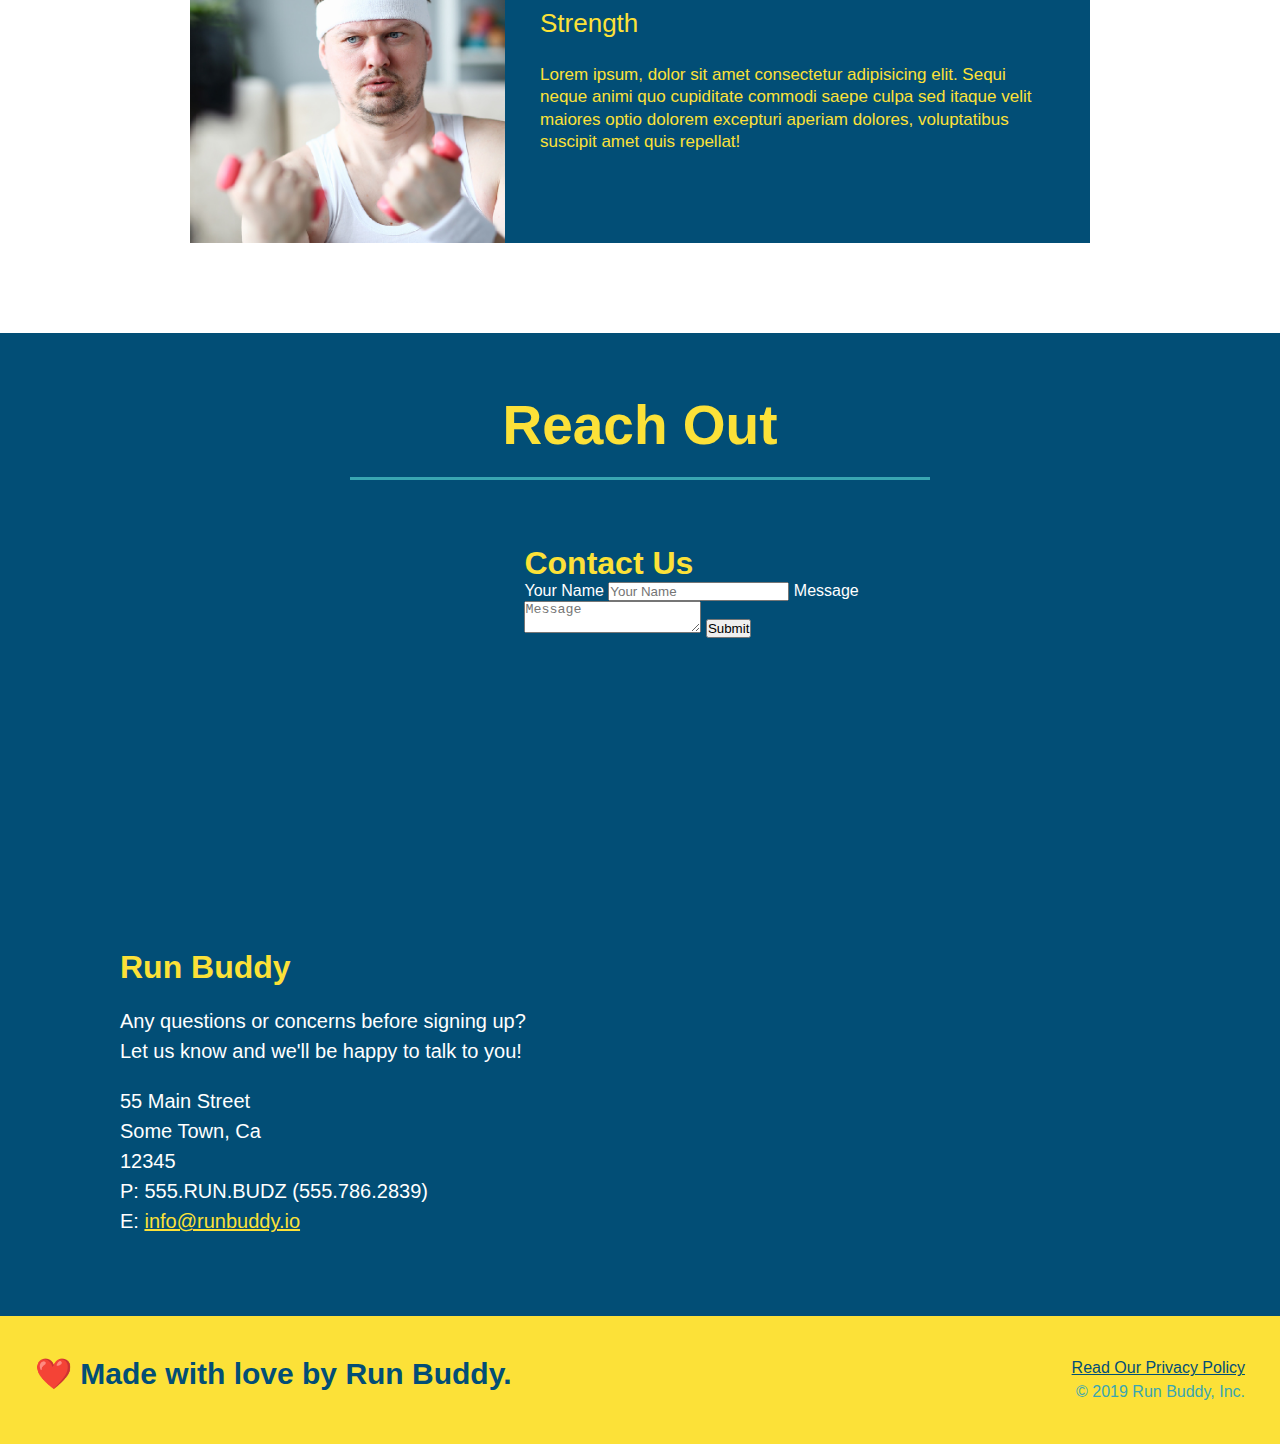
==== commit 73ba8b3b: "add flexbox to the steps" ====
--- a/index.html
+++ b/index.html
@@ -104,47 +104,91 @@
 
         <!-- "what we do" section -->
         <section id="what-we-do" class="intro">
-            <h2 class="section-title primary-border">What We Do</h2>
-
-            <p>
-                butcher selfies chambray shabby chic gentrify readymade yr Echo Park XOXO Tumblr normcore Banksy direct trade Blue Bottle chillwave you probably haven't heard of them single-origin coffee Vice fanny pack fixie Odd Future Austin fingerstache pickled twee synth Wes Anderson Thundercats viral bitters flannel meggings narwhal Marfa Schlitz sustainable Intelligentsia umami deep v craft
-            </p>
+            <div class="flex-row">
+                <h2 class="section-title primary-border">What We Do</h2>
+            </div>
+
+            <div class="flex-row">
+                <p>
+                    butcher selfies chambray shabby chic gentrify readymade yr Echo Park XOXO Tumblr normcore Banksy direct trade Blue Bottle chillwave you probably haven't heard of them single-origin coffee Vice fanny pack fixie Odd Future Austin fingerstache pickled twee synth Wes Anderson Thundercats viral bitters flannel meggings narwhal Marfa Schlitz sustainable Intelligentsia umami deep v craft
+                </p>
+            </div>
         </section>
 
         <!-- "what you do" section -->
         <section id="what-you-do" class="steps">
-            <h2 class="section-title secondary-border">What You Do</h2>
-
-            <div>
-                <img src="./assets/images/step-1.svg" alt="step-1 image"/>
-                <h3>Step 1: <span>Fill Out the Form Above.</span></h3>
-                <p>You're already here, so why not?</p>
+            <div class="flex-row">
+                <h2 class="section-title secondary-border">What You Do</h2>
+            </div>
+
+            <div class="step">
+                <h3>Step 1.</h3>
+
+                <div class="step-info">
+                    <div class="step-img">
+                        <img src="./assets/images/step-1.svg" alt="step-1 image"/>
+                    </div>
+
+                    <div class="step-text">
+                        <h4>Fill Out the Form Above.</h4>
+                        <p>You're already here, so why not?</p>
+                    </div>
+                </div>
             </div>
             
-            <div>
-                <img src="./assets/images/step-2.svg" alt="step-2 image"/>
-                <h3>Step 2: <span>Consult with One of Our Trainers.</span></h3>
-                <p>Are you here to build muscle, lose weight, or just feel good?</p>
-            </div>
-            
-            <div>
-                <img src="./assets/images/step-3.svg" alt="step-3 image"/>
-                <h3>Step 3: <span>Get Running.</span></h3>
-                <p>Hit the ground running (literally) once your trainer lays out your plan.</p>
-            </div>
-            
-            <div>
-                <img src="./assets/images/step-4.svg" alt="step-4 image"/>
-                <h3>Step 4: <span>See Results.</span></h3>
-                <p>Bi-weekly checkins with your trainer will keep you focused</p>
+            <div class="step">
+                <h3>Step 2.</h3>
+
+                <div class="step-info">
+                    <div class="step-img">
+                        <img src="./assets/images/step-2.svg" alt="step-2 image"/>
+                    </div>
+
+                    <div class="step-text">
+                        <h4>Consult with One of Our Trainers.</h4>
+                        <p>Are you here to build muscle, lose weight, or just feel good?</p>
+                    </div>
+                </div>
+            </div>
+
+            <div class="step">
+                <h3>Step 3.</h3>
+
+                <div class="step-info">
+                    <div class="step-img">
+                        <img src="./assets/images/step-3.svg" alt="step-3 image"/>
+                    </div>
+
+                    <div class="step-text">
+                        <h4>Get Running.</h4>
+                        <p>Hit the ground running (literally) once your trainer lays out your plan.</p>
+                    </div>
+                </div>
+            </div>
+
+            <div class="step">
+                <h3>Step 4.</h3>
+
+                <div class="step-info">
+                    <div class="step-img">
+                        <img src="./assets/images/step-4.svg" alt="step-4 image"/>
+                    </div>
+
+                    <div class="step-text">
+                        <h4>See Results.</h4>
+                        <p>Bi-weekly checkins with your trainer will keep you focused.</p>
+                    </div>
+                </div>
             </div>
         </section>
 
         <!-- "meet the trainers" section -->
         <section id="your-trainers" class="trainers">
-            <h2 class="section-title primary-border">
-                Meet The Trainers
-            </h2>
+            <div class="flex-row">
+                <h2 class="section-title primary-border">
+                    Meet The Trainers
+                </h2>
+            </div>
             
             <!-- first trainer bio -->
             <article class="trainer">
@@ -189,9 +233,11 @@
 
         <!-- "reach out" section -->
         <section id="reach-out" class="contact">
-            <h2 class="section-title secondary-border">
-                Reach Out
-            </h2>
+            <div class="flex-row">
+                <h2 class="section-title secondary-border">
+                    Reach Out
+                </h2>
+            </div>
 
             <div class="contact-info">
                 <iframe 
--- a/assets/css/style.css
+++ b/assets/css/style.css
@@ -15,6 +15,9 @@
 {
     padding: 20px 35px;
     background-color: #39a6b2;
+    display: flex;
+    justify-content: space-between;
+    flex-wrap: wrap;
 }
 
 header h1 
@@ -23,7 +26,6 @@
     font-size: 36px;
     color: #fce138;
     margin: 0;
-    display: inline;
 }
   
 header a 
@@ -34,20 +36,23 @@
 
 header nav 
 {
-    float: right;
     margin: 7px 0;
 }
 
-header nav ul li 
-{
-    display: inline;
+header nav ul 
+{
+    display: flex;
+    flex-wrap: wrap;
+    justify-content: space-between;
+    align-items: center;
+    list-style: none;
 }
 
 header nav ul li a 
 {
     margin: 0 30px;
     font-weight: lighter;
-    font-size: 22px;
+    font-size: 1.55vw;
 }
 
 footer 
@@ -55,11 +60,13 @@
     background: #fce138;
     width: 100%;
     padding: 40px 35px;
+    display: flex;
+    justify-content: space-between;
+    flex-wrap: wrap;
 }
 
 footer h2 
 {
-    display: inline;
     color: #024e76;
     font-size: 30px;
     margin: 0;
@@ -67,7 +74,6 @@
 
 footer div 
 {
-    float: right;
     line-height: 1.5;
     text-align: right;
 }
@@ -86,10 +92,11 @@
 {
     font-size: 55px;
     color: #024e76;
-    margin-bottom: 35px;
-    padding: 0 100px 20px 100px;
-    display: inline-block;
     border-bottom: 3px solid;
+    padding-bottom: 20px;
+    text-align: center;
+    margin: 0 auto 35px auto;
+    width: 50%;
 }
   
   .primary-border 
@@ -106,22 +113,38 @@
 .hero 
 {
     background-image: url("../images/hero-bg.jpg");
-    height: 600px;
     background-size: cover;
     background-position: center;
-    position: relative;
+    display: flex;
+    justify-content: center;
+    flex-wrap: wrap;
+}
+
+.hero-cta 
+{
+    width: 35%;
+    text-align: right;
+    margin: 3.5%;
+    color: #fff;
+    font-size: 18px;
+    line-height: 1.3;
+}
+
+.hero-cta h2 
+{
+    font-style: italic;
+    font-size: 55px;
+    color: #fce138;
 }
 
 .hero-form 
 {
     background-color: #fce138;
     padding: 20px;
-    width: 500px;
     color: #024e76;
     border: solid 3px #024e76;
-    position: absolute;
-    bottom: 120px;
-    right: 140px;
+    width: 40%;
+    margin: 3.5%;
 }
 
 .hero-form p 
@@ -167,11 +190,6 @@
 /* Hero Style End */
 
 /* What we do start */
-.intro 
-{
-    text-align: center;
-}
-
 .intro p 
 {
     line-height: 1.7;
@@ -179,51 +197,77 @@
     width: 80%;
     font-size: 20px;
     margin: 0 auto;
-}
-
+    text-align: center;
+}
 /* What we do end */
 
 /* What you do start */
-.steps 
-{
-    text-align: center;
+.steps
+{
     background: #fce138;
 }
 
-.steps div 
-{
-    margin-bottom: 80px;
-}
-  
-.steps img 
-{
-    width: 15%;
-    margin: 10px 0;
-}
-  
-.steps h3
+.step 
+{
+    margin: 50px auto;
+    padding-bottom: 50px;
+    width: 80%;
+    border-bottom: 1px solid #39a6b2;
+    display: flex;
+    flex-wrap: wrap;
+    align-items: center;
+    justify-content: space-between;
+}
+  
+.step h3
 {
     color: #024e76;
     font-size: 46px;
-    margin-top: 10px;
-}
-  
-.steps p 
+    flex: 1 30%;
+}
+
+.step-text 
+{
+    flex: 12;
+}
+
+.step-text h4 
+{
+    font-size: 26px;
+    line-height: 1.5;
+    color: #024e76;
+}
+  
+.step-text p 
 {
     color: #39a6b2;
-    font-size: 23px;
-}
-
-.steps span 
-{
-    font-size: 38px;
+    font-size: 18px;
+}
+
+.step-info
+{
+    flex: 2 70%;
+    display: flex;
+    flex-wrap: wrap;
+    align-items: center;
+}
+
+.step-img 
+{
+    flex: 1 12%;
+    margin-right: 20px;
+}
+
+.step-img img 
+{
+    max-width: 100%;
 }
 /* What you do end */
 
 /* trainer start */
-.trainers 
-{
-    text-align: center;
+.trainers  
+{
+    
 }
 
 .trainer 
@@ -281,7 +325,6 @@
 /* contact start */
 .contact 
 {
-    text-align: center;
     background: #024e76;
 }
 
@@ -327,3 +370,7 @@
   
 /* contact end */
 
+.flex-row 
+{
+    display: flex;
+}
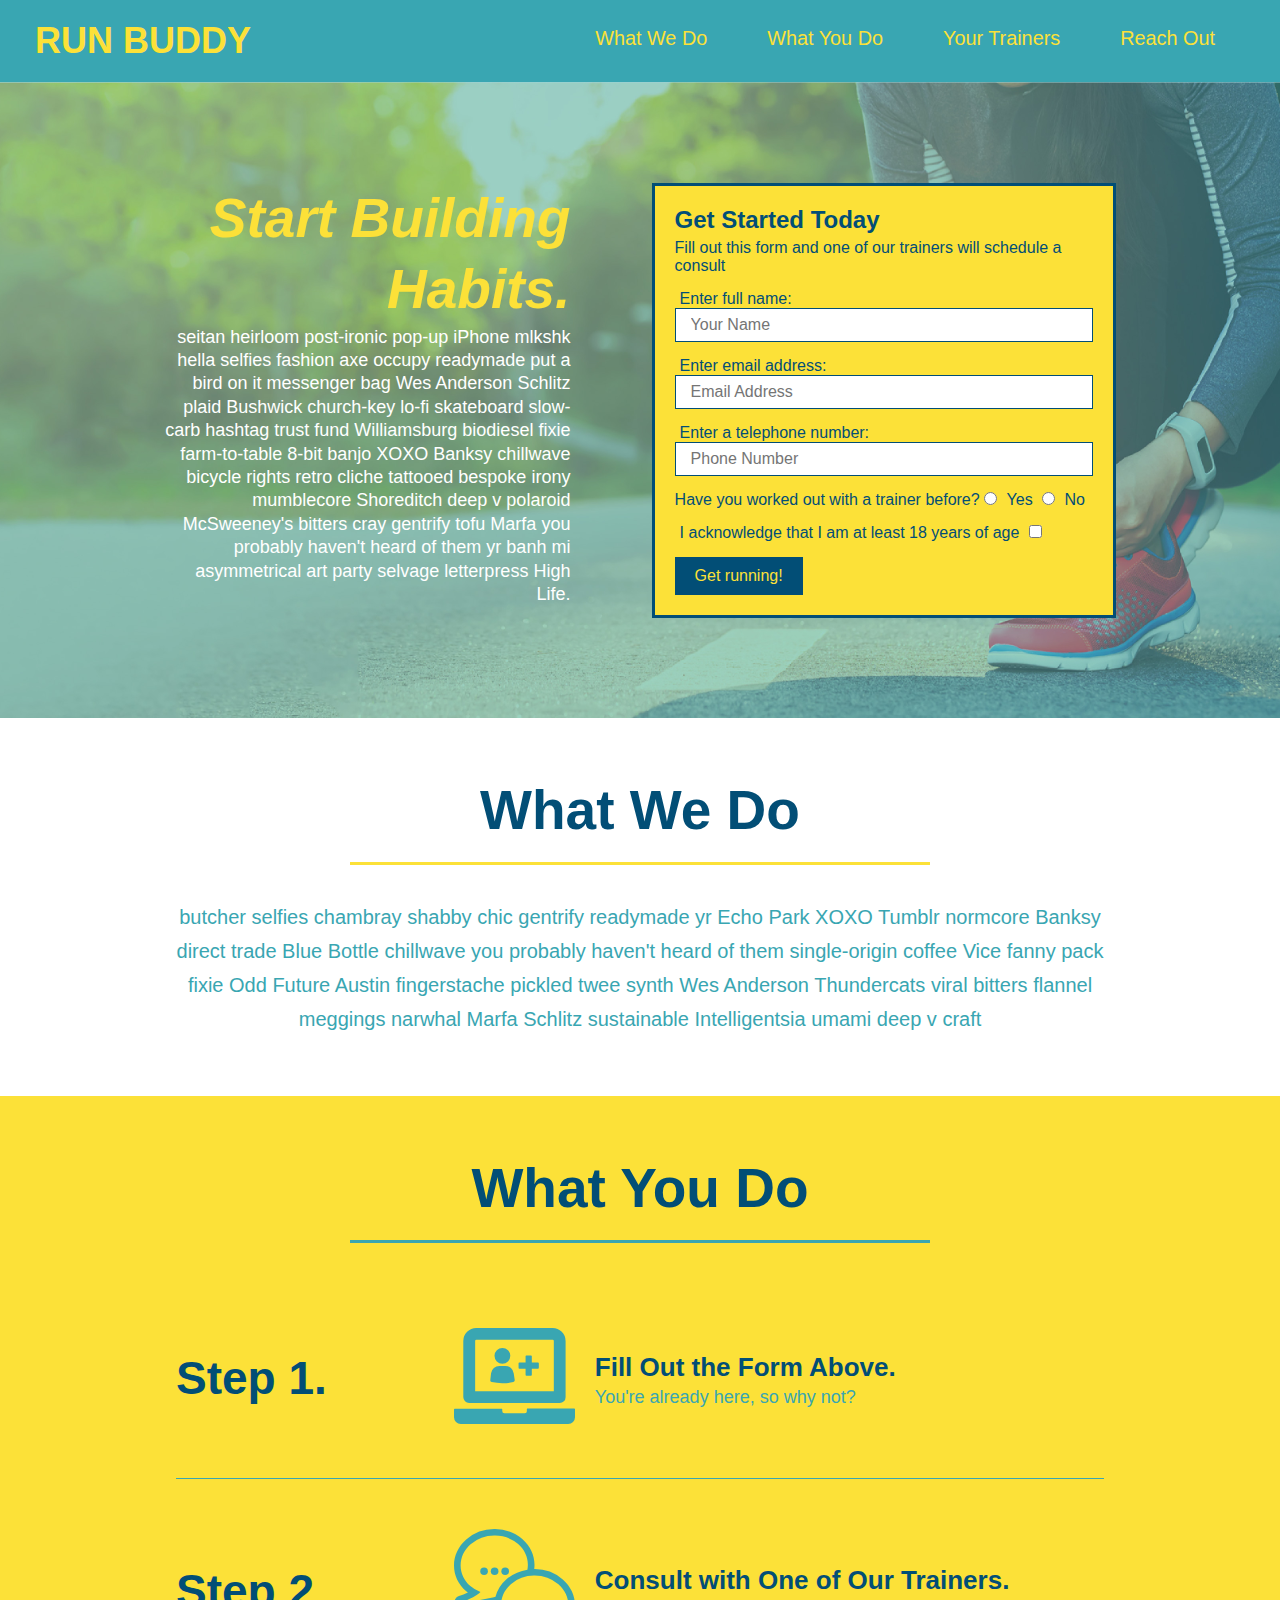
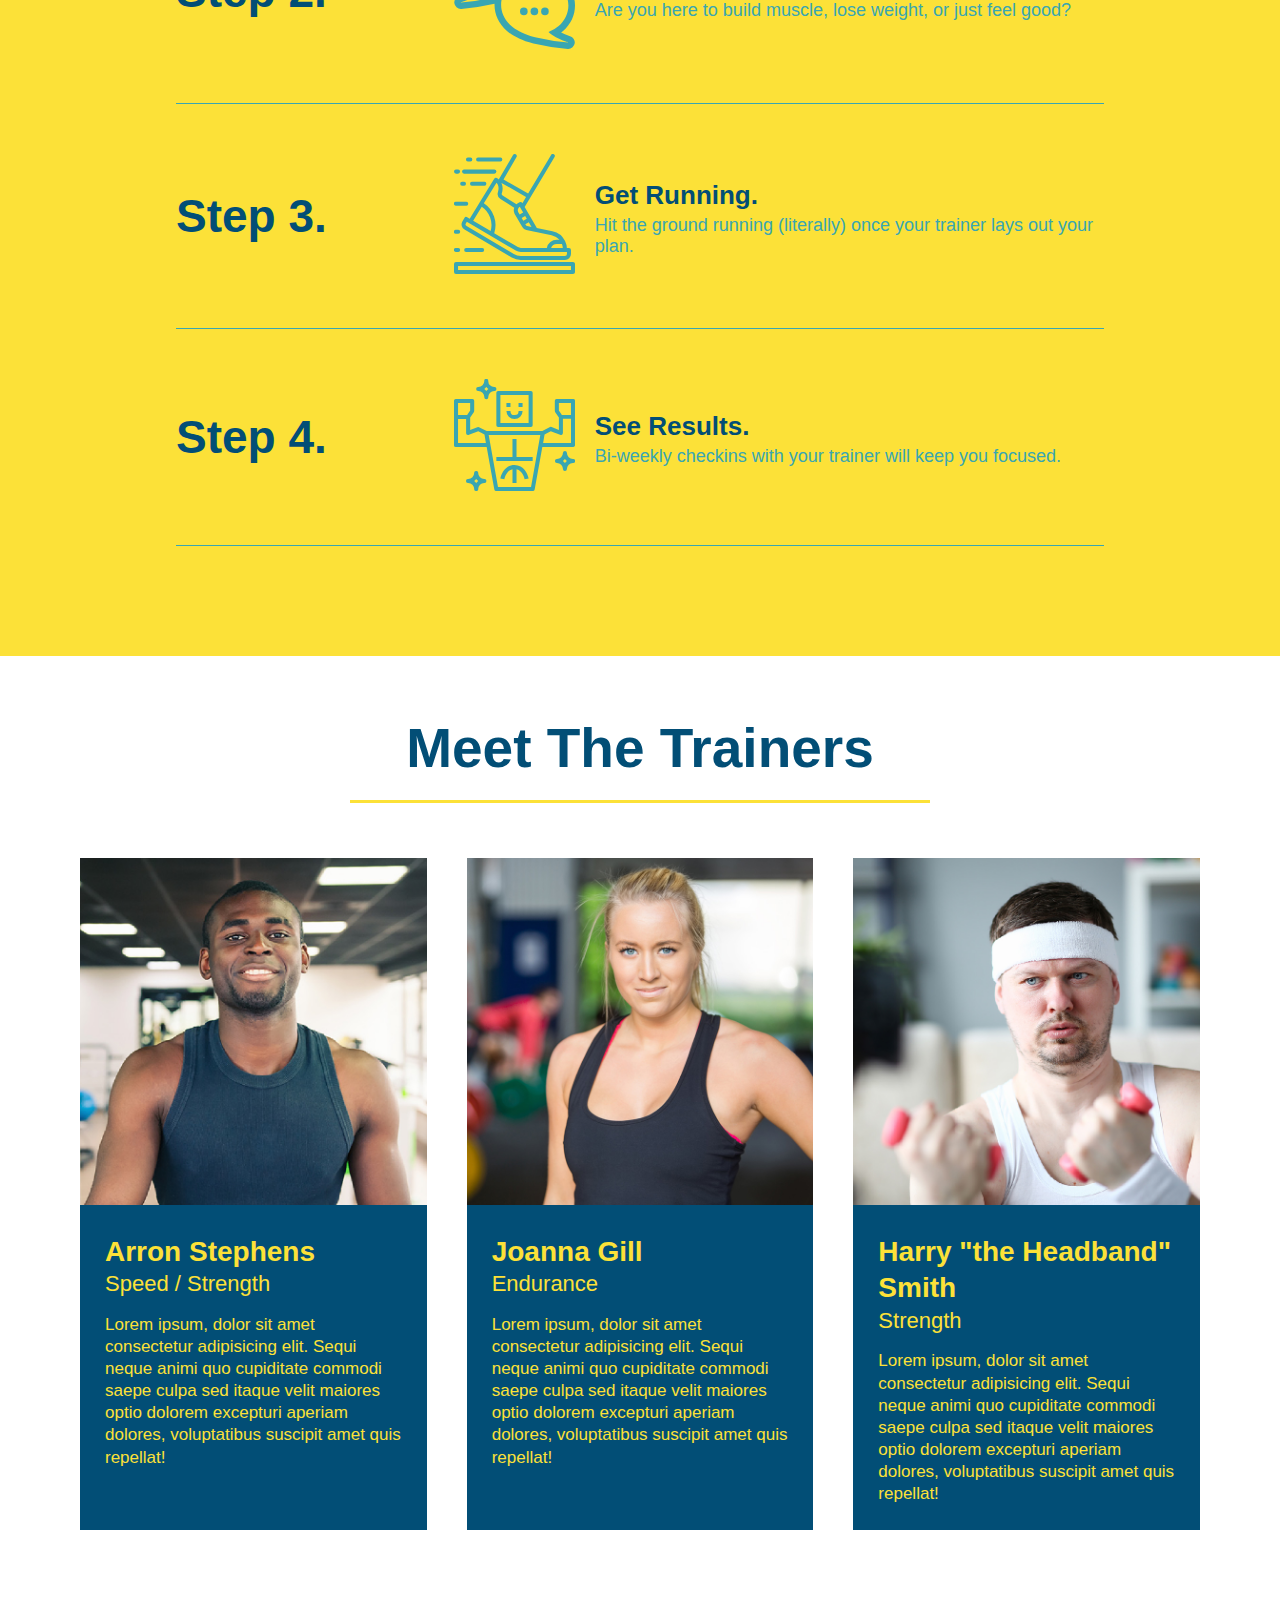
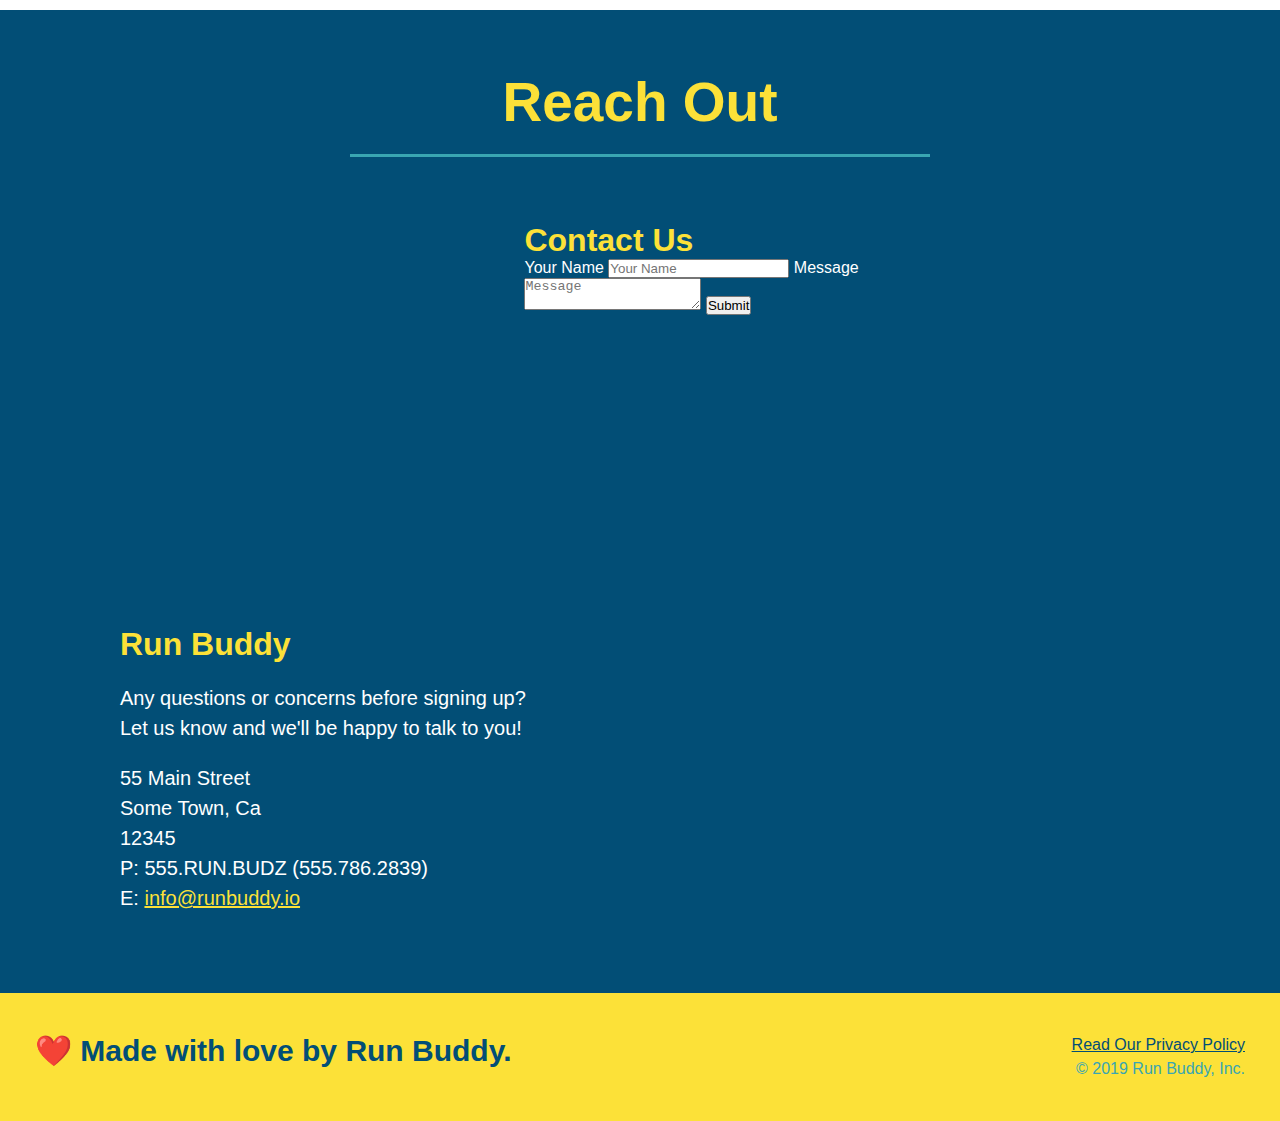
==== commit 6a776e8b: "add flexbox to the trainers" ====
--- a/index.html
+++ b/index.html
@@ -183,52 +183,56 @@
         </section>
 
         <!-- "meet the trainers" section -->
-        <section id="your-trainers" class="trainers">
+        <section id="your-trainers">
             <div class="flex-row">
                 <h2 class="section-title primary-border">
                     Meet The Trainers
                 </h2>
             </div>
             
-            <!-- first trainer bio -->
-            <article class="trainer">
-                <img src="./assets/images/trainer-1.jpg" alt="Arron Stephens in his workout clothes, ready to pump iron" />
-
-                <div class="trainer-bio text-left">
-                  <h3>Arron Stephens</h3>
-                  <h4>Speed / Strength</h4>
-                  <p>
-                    Lorem ipsum, dolor sit amet consectetur adipisicing elit. Sequi neque animi quo cupiditate commodi saepe culpa sed
-                    itaque velit maiores optio dolorem excepturi aperiam dolores, voluptatibus suscipit amet quis repellat!
-                  </p>
-                </div>
-            </article>
-
-            <!-- second trainer bio -->
-            <article class="trainer">
-                <div class="trainer-bio text-right">
-                <h3>Joanna Gill</h3>
-                <h4>Endurance</h4>
-                <p>
-                    Lorem ipsum, dolor sit amet consectetur adipisicing elit. Sequi neque animi quo cupiditate commodi saepe culpa sed
-                    itaque velit maiores optio dolorem excepturi aperiam dolores, voluptatibus suscipit amet quis repellat!
-                </p>
-                </div>
-                <img src="./assets/images/trainer-2.jpg" alt="Joanna Gill cooling off after a workout" />
-            </article>
-            
-            <!-- third trainer bio -->
-            <article class="trainer">
-                <img src="./assets/images/trainer-3.jpg" alt="Harry Smith wearing a headband and lifting comically small pink weights" />
-                <div class="trainer-bio text-left">
-                <h3>Harry "the Headband" Smith</h3>
-                <h4>Strength</h4>
-                <p>
-                    Lorem ipsum, dolor sit amet consectetur adipisicing elit. Sequi neque animi quo cupiditate commodi saepe culpa sed
-                    itaque velit maiores optio dolorem excepturi aperiam dolores, voluptatibus suscipit amet quis repellat!
-                </p>
-                </div>
-            </article>
+            <div class="trainers">
+                <!-- first trainer bio -->
+                <article class="trainer">
+                    <img src="./assets/images/trainer-1.jpg" alt="Arron Stephens in his workout clothes, ready to pump iron" />
+
+                    <div class="trainer-bio">
+                    <h3 class="trainer-name">Arron Stephens</h3>
+                    <h4 class="trainer-role">Speed / Strength</h4>
+                    <p>
+                        Lorem ipsum, dolor sit amet consectetur adipisicing elit. Sequi neque animi quo cupiditate commodi saepe culpa sed
+                        itaque velit maiores optio dolorem excepturi aperiam dolores, voluptatibus suscipit amet quis repellat!
+                    </p>
+                    </div>
+                </article>
+
+                <!-- second trainer bio -->
+                <article class="trainer">
+                    <img src="./assets/images/trainer-2.jpg" alt="Joanna Gill cooling off after a workout" />
+
+                    <div class="trainer-bio">
+                    <h3 class="trainer-name">Joanna Gill</h3>
+                    <h4 class="trainer-role">Endurance</h4>
+                    <p>
+                        Lorem ipsum, dolor sit amet consectetur adipisicing elit. Sequi neque animi quo cupiditate commodi saepe culpa sed
+                        itaque velit maiores optio dolorem excepturi aperiam dolores, voluptatibus suscipit amet quis repellat!
+                    </p>
+                    </div>
+                </article>
+                
+                <!-- third trainer bio -->
+                <article class="trainer">
+                    <img src="./assets/images/trainer-3.jpg" alt="Harry Smith wearing a headband and lifting comically small pink weights" />
+
+                    <div class="trainer-bio">
+                    <h3 class="trainer-name">Harry "the Headband" Smith</h3>
+                    <h4 class="trainer-role">Strength</h4>
+                    <p>
+                        Lorem ipsum, dolor sit amet consectetur adipisicing elit. Sequi neque animi quo cupiditate commodi saepe culpa sed
+                        itaque velit maiores optio dolorem excepturi aperiam dolores, voluptatibus suscipit amet quis repellat!
+                    </p>
+                    </div>
+                </article>
+            </div>
         </section>
 
         <!-- "reach out" section -->
--- a/assets/css/style.css
+++ b/assets/css/style.css
@@ -265,31 +265,32 @@
 /* What you do end */
 
 /* trainer start */
-.trainers  
-{
-    
+.trainers 
+{
+    width: 100%;
+    margin: 0 auto;
+    display: flex;
+    flex-wrap: wrap;
+    justify-content: space-around;
 }
 
 .trainer 
 {
-    width: 900px;
-    margin: 0 auto 30px auto;
+    margin: 20px;
     background: #024e76;
     color: #fce138;
-    overflow: auto
+    flex: 1;
 }
 
 .trainer img 
 {
-    width: 35%;
-    float: left;
+    width: 100%;
 }
 
 .trainer-bio 
 {
-    padding: 35px;
-    float: left;
-    width: 65%;
+    padding: 25px;
+    line-height: 1.3;
 }
 
 .text-left 
@@ -304,21 +305,19 @@
 
 .trainer-bio h3 
 {
-    font-size: 32px;
-    margin-bottom: 8px;
+    font-size: 28px;
 }
   
 .trainer-bio h4 
 {
     font-weight: lighter;
-    font-size: 26px;
-    margin-bottom: 25px;
+    font-size: 22px;
+    margin-bottom: 15px;
 }
   
 .trainer-bio p 
 {
     font-size: 17px;
-    line-height: 1.3;
 }
 /* trainer end */
 
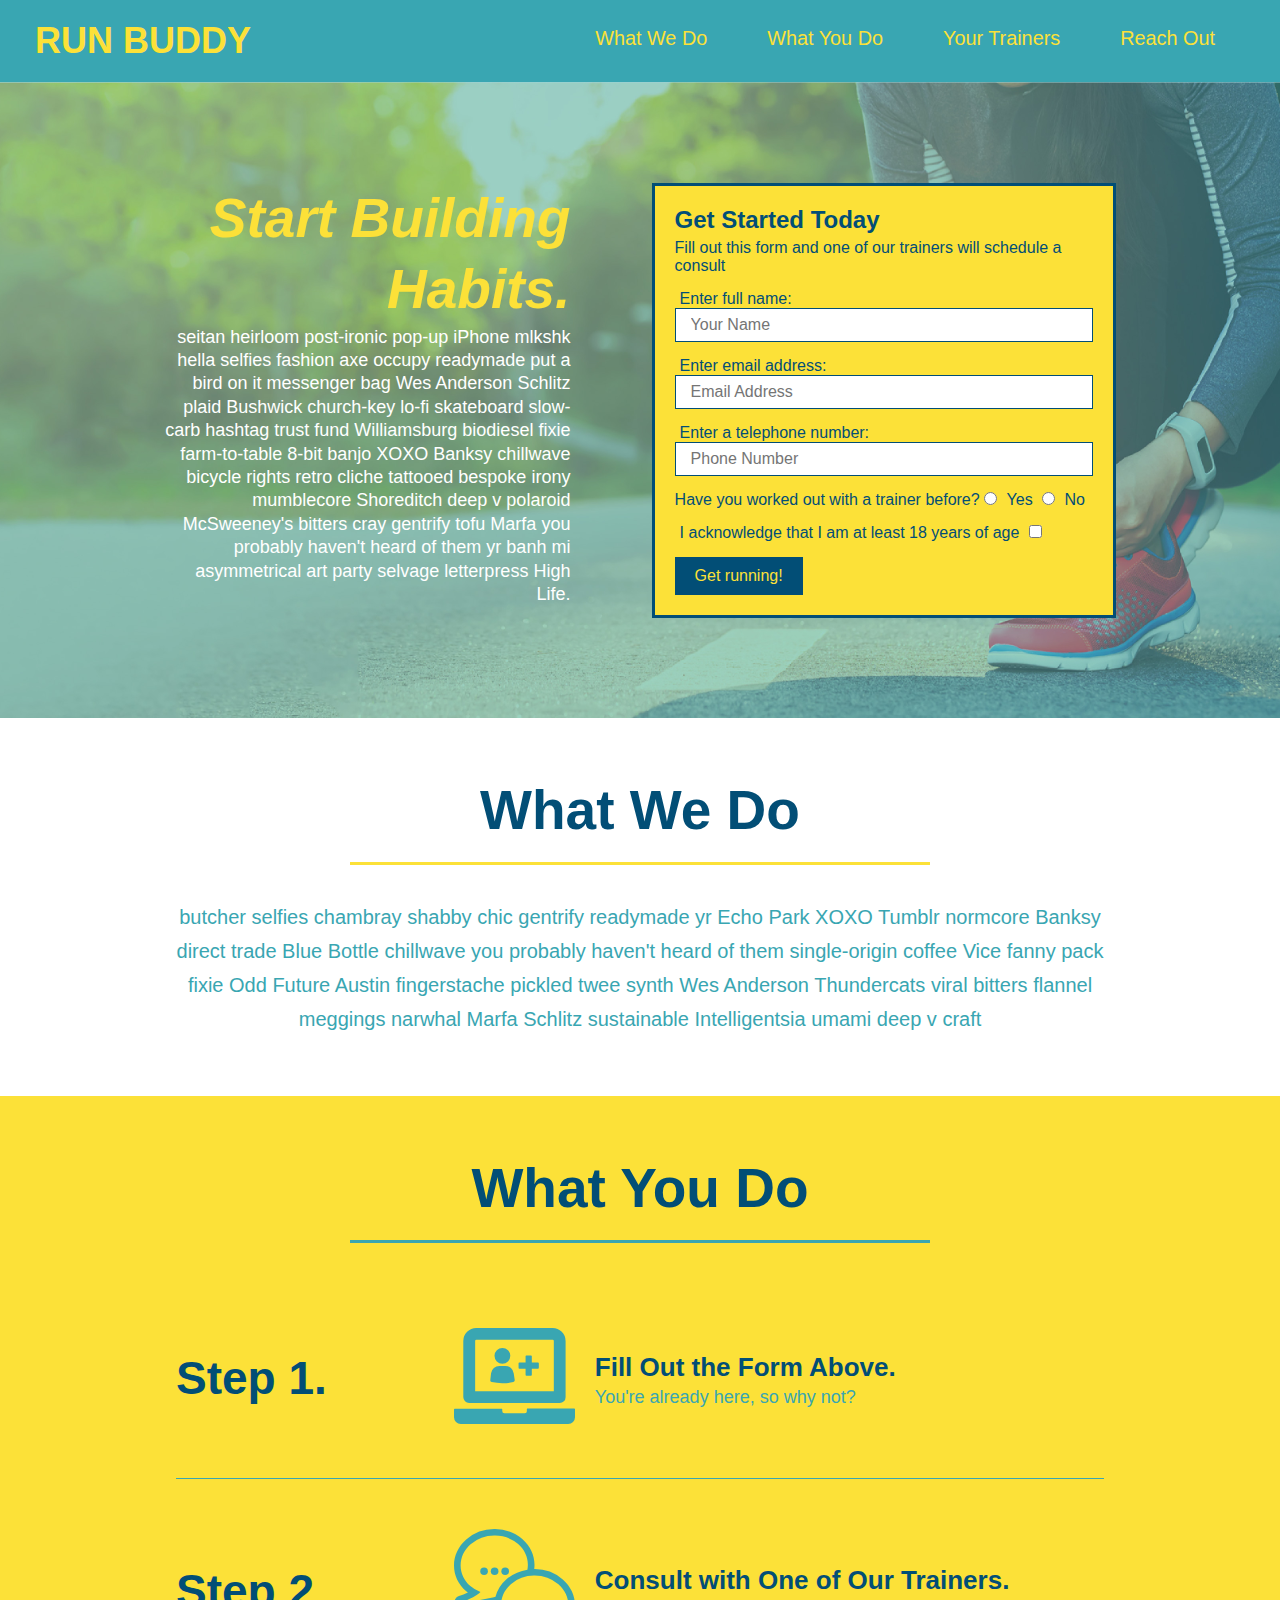
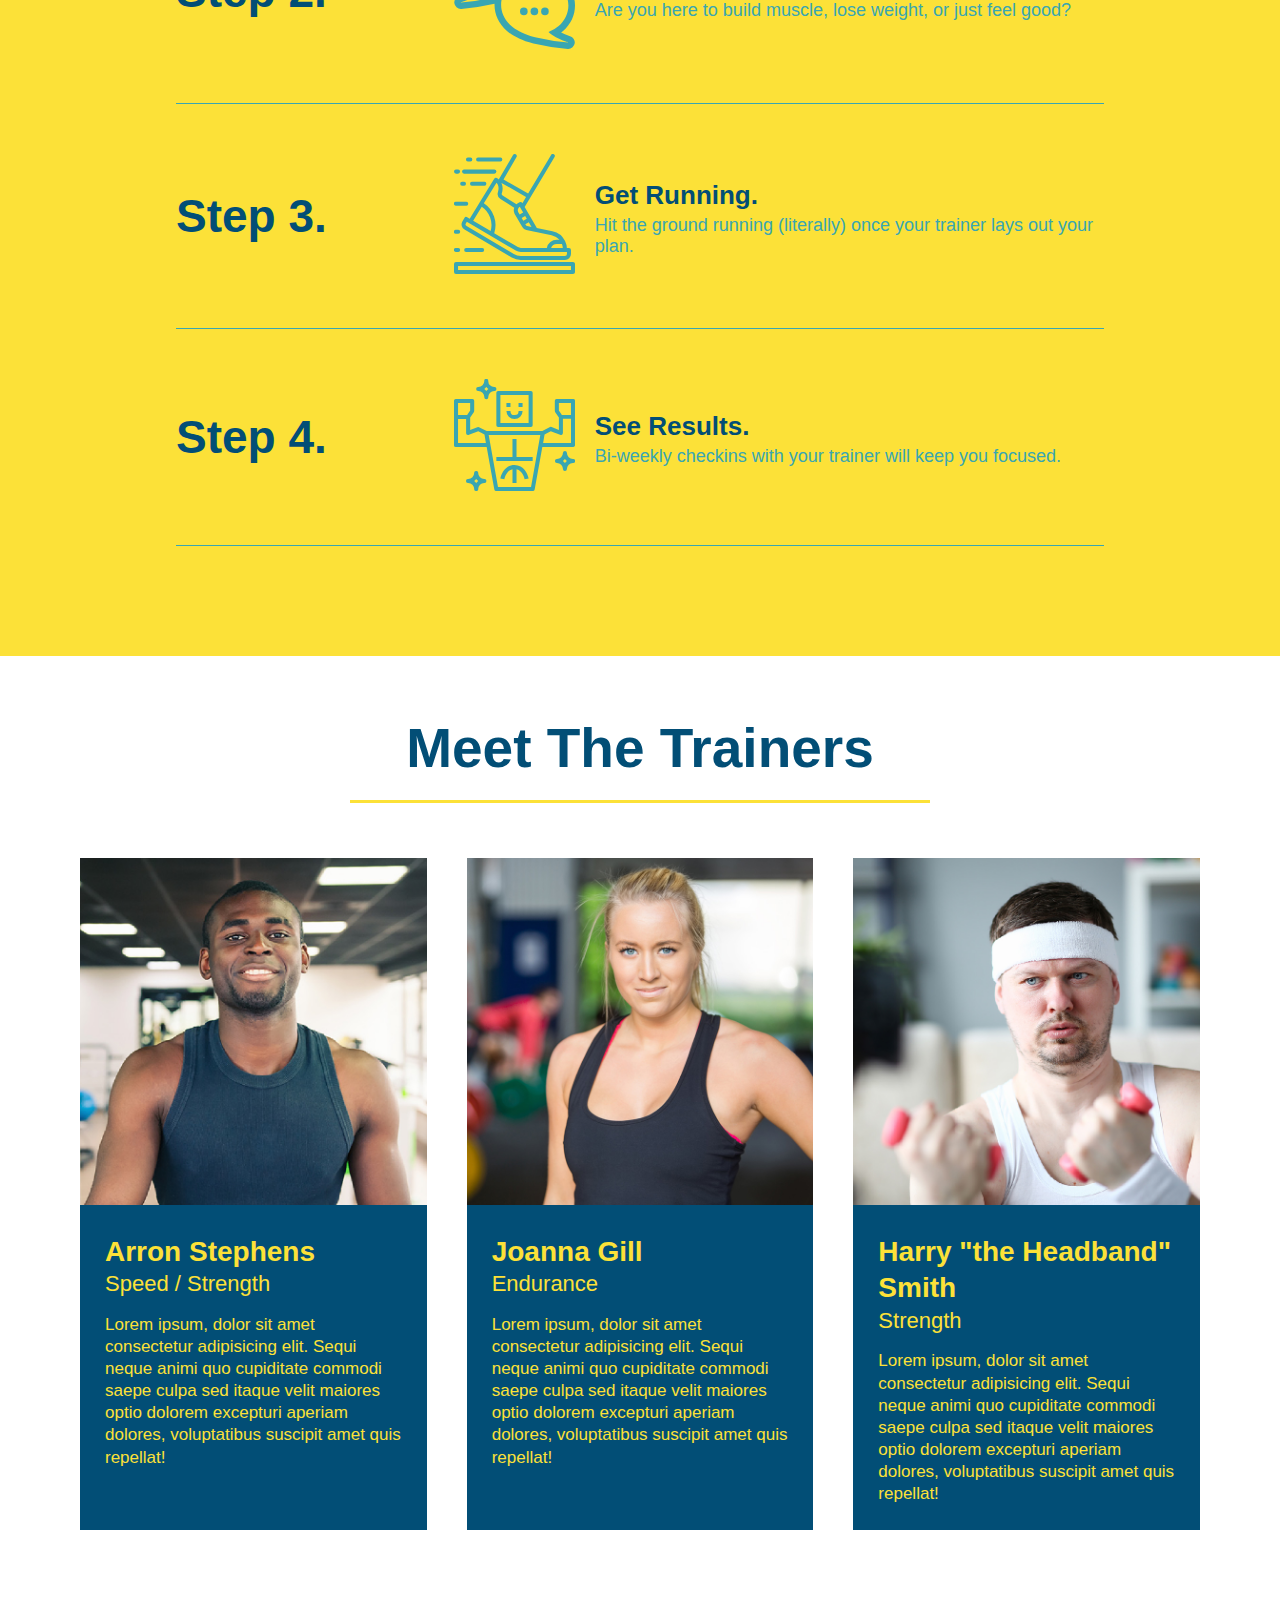
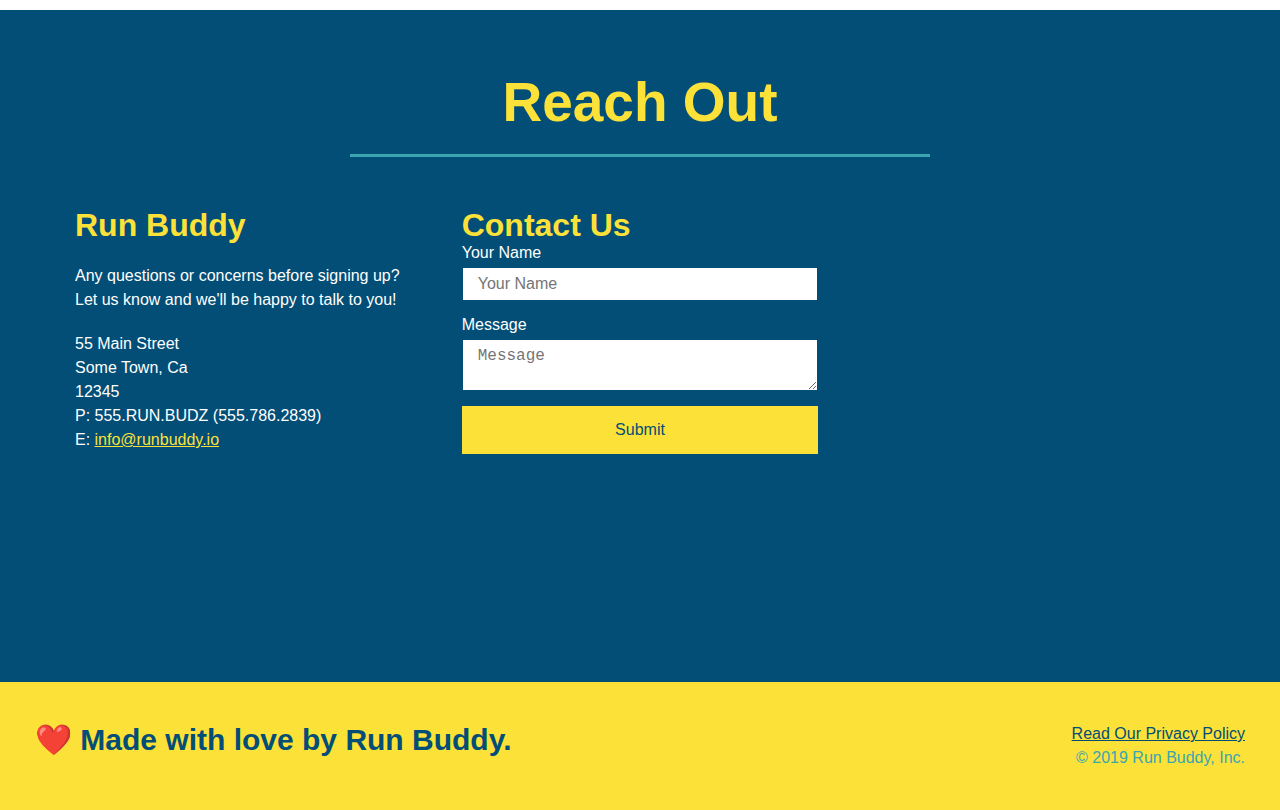
==== commit 418b80f5: "updated reach out section" ====
--- a/index.html
+++ b/index.html
@@ -121,6 +121,7 @@
                 <h2 class="section-title secondary-border">What You Do</h2>
             </div>
 
+            <!-- Step 1 section -->
             <div class="step">
                 <h3>Step 1.</h3>
 
@@ -136,6 +137,7 @@
                 </div>
             </div>
             
+            <!-- Step 2 section -->
             <div class="step">
                 <h3>Step 2.</h3>
 
@@ -151,6 +153,7 @@
                 </div>
             </div>
 
+            <!-- Step 3 section -->
             <div class="step">
                 <h3>Step 3.</h3>
 
@@ -166,6 +169,7 @@
                 </div>
             </div>
 
+            <!-- Step 4 section -->
             <div class="step">
                 <h3>Step 4.</h3>
 
@@ -243,7 +247,38 @@
                 </h2>
             </div>
 
+            <!-- reach out elements -->
             <div class="contact-info">
+                <div>
+                    <h3>Run Buddy</h3>
+                    <p>
+                      Any questions or concerns before signing up?
+                      <br/>
+                      Let us know and we'll be happy to talk to you!
+                    </p>
+
+                    <address>
+                        55 Main Street <br/>
+                        Some Town, Ca <br/>
+                        12345<br />
+                        P: 555.RUN.BUDZ (555.786.2839)<br/>
+                        E: <a href="mailto:info@runbuddy.io">info@runbuddy.io</a>
+                    </address>
+                </div>
+
+                <div class="contact-form">
+                    <h3>Contact Us</h3>
+                    <form>
+                       <label for="contact-name">Your Name</label>
+                       <input type="text" id="contact-name" placeholder="Your Name" />
+                  
+                       <label for="contact-message">Message</label>
+                       <textarea id="contact-message" placeholder="Message"></textarea>
+                  
+                       <button type="submit">Submit</button>
+                    </form>
+                </div>
+
                 <iframe 
                     src="https://www.google.com/maps/embed?pb=!1m18!1m12!1m3!1d3147.10797472
                     27936!2d-120.42364418397035!3d37.92790791110593!2m3!1f0!2f0!3f0!3m2!1i1024!2i768!4f13.
@@ -255,36 +290,6 @@
                     allowfullscreen=""
                     loading="lazy">
                 </iframe>
-
-                <div class="contact-form">
-                    <h3>Contact Us</h3>
-                    <form>
-                       <label for="contact-name">Your Name</label>
-                       <input type="text" id="contact-name" placeholder="Your Name" />
-                  
-                       <label for="contact-message">Message</label>
-                       <textarea id="contact-message" placeholder="Message"></textarea>
-                  
-                       <button type="submit">Submit</button>
-                    </form>
-                </div>
-
-                <div>
-                    <h3>Run Buddy</h3>
-                    <p>
-                      Any questions or concerns before signing up?
-                      <br/>
-                      Let us know and we'll be happy to talk to you!
-                    </p>
-
-                    <address>
-                        55 Main Street <br/>
-                        Some Town, Ca <br/>
-                        12345<br />
-                        P: 555.RUN.BUDZ (555.786.2839)<br/>
-                        E: <a href="mailto:info@runbuddy.io">info@runbuddy.io</a>
-                    </address>
-                </div>
             </div>
         </section>
 
--- a/assets/css/style.css
+++ b/assets/css/style.css
@@ -332,19 +332,26 @@
     color: #fce138;
 }
 
+.contact-info > * 
+{
+    flex: 1;
+    margin: 15px;
+}
+
+.contact-info
+{
+    display: flex;
+    justify-content: space-between;
+    flex-wrap: wrap;
+}
+
 .contact-info iframe 
 {
-    width: 400px;
     height: 400px;
 }
 
 .contact-info div 
 {
-    width: 410px;
-    display: inline-block;
-    vertical-align: top;
-    text-align: left;
-    margin: 30px 0 0 60px;
     color: white;
 }
 
@@ -358,7 +365,7 @@
 {
     margin: 20px 0;
     line-height: 1.5;
-    font-size: 20px;
+    font-size: 16px;
     font-style: normal;
 }
   
@@ -366,7 +373,29 @@
 {
     color: #fce138;
 }
-  
+
+.contact-form input, .contact-form textarea
+{
+    border: 1px solid #024e76;
+    display: block;
+    padding: 7px 15px;
+    font-size: 16px;
+    color: #024e76;
+    width: 100%;
+    margin-bottom: 15px;
+    margin-top: 5px;
+}
+
+.contact-form button
+{
+    width: 100%;
+    border: none;
+    background: #fce138;
+    color: #024e76;
+    text-align: center;
+    padding: 15px 0;
+    font-size: 16px;
+}
 /* contact end */
 
 .flex-row 
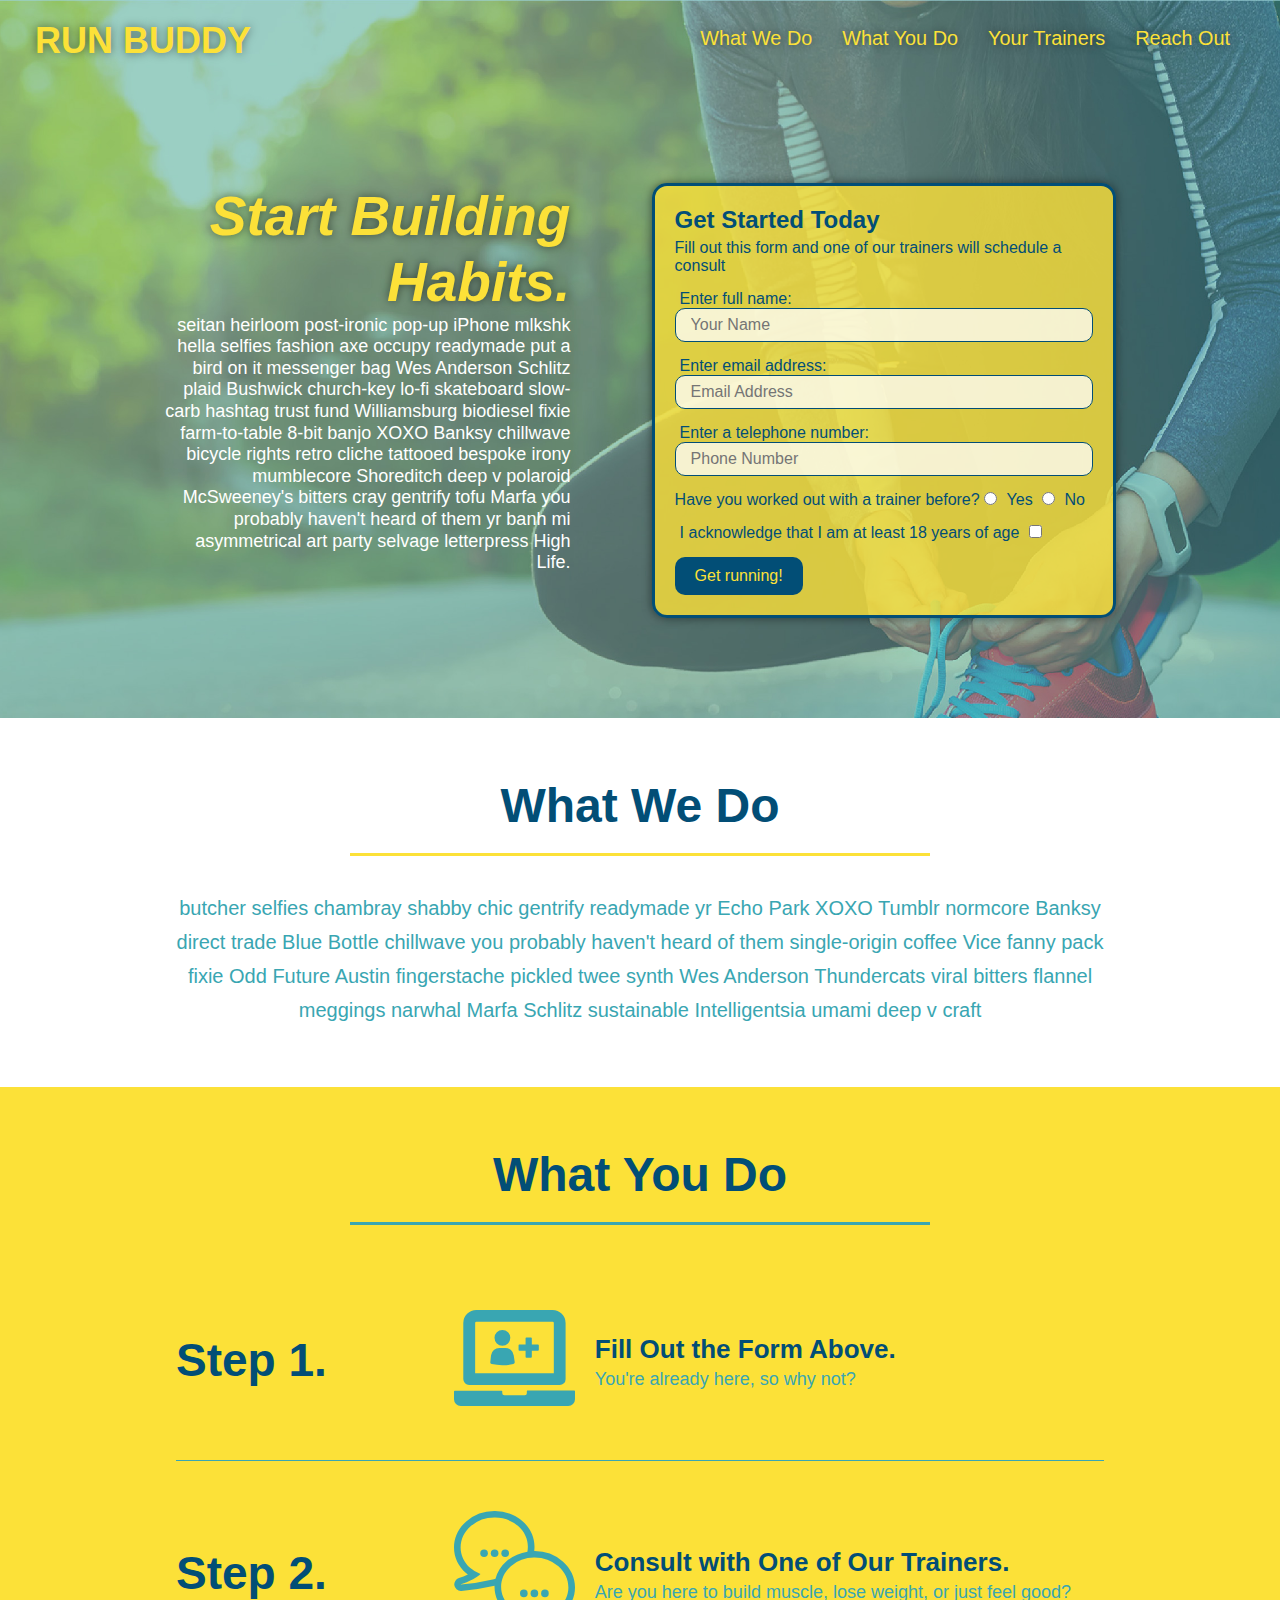
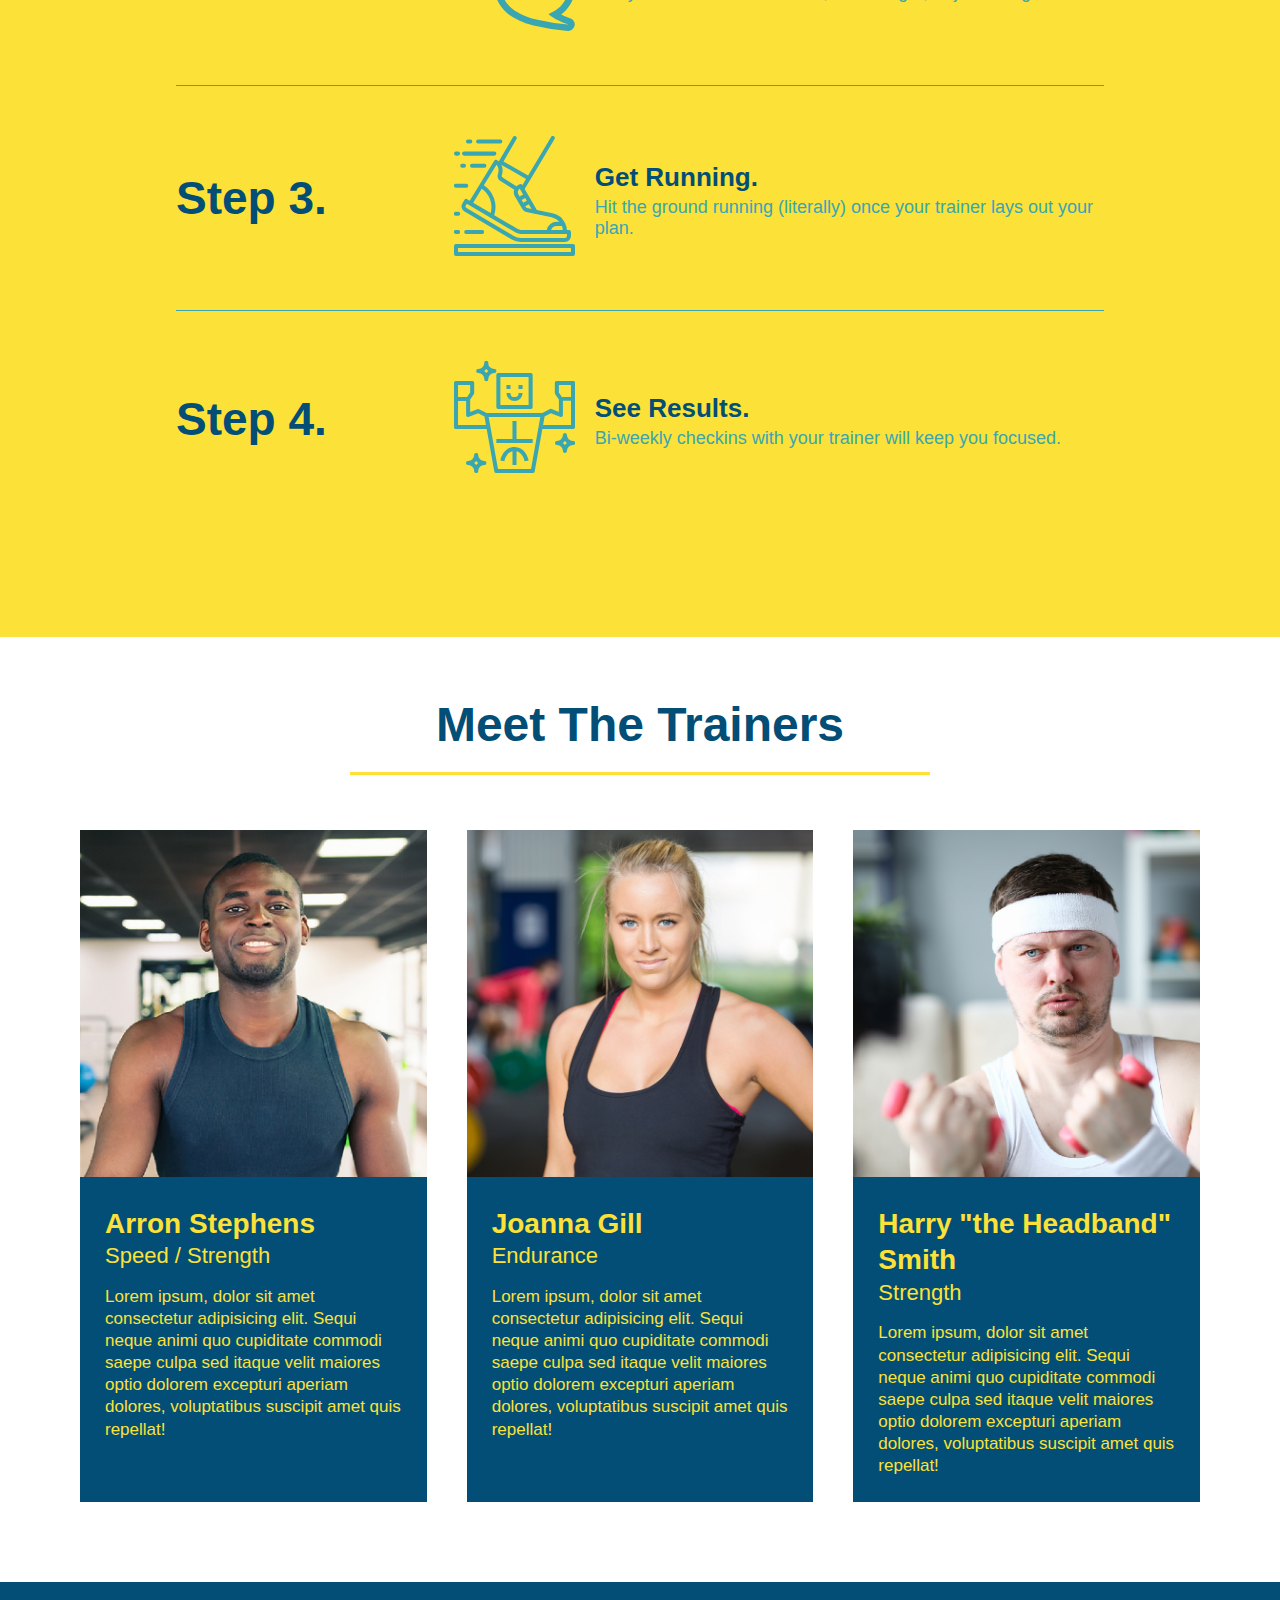
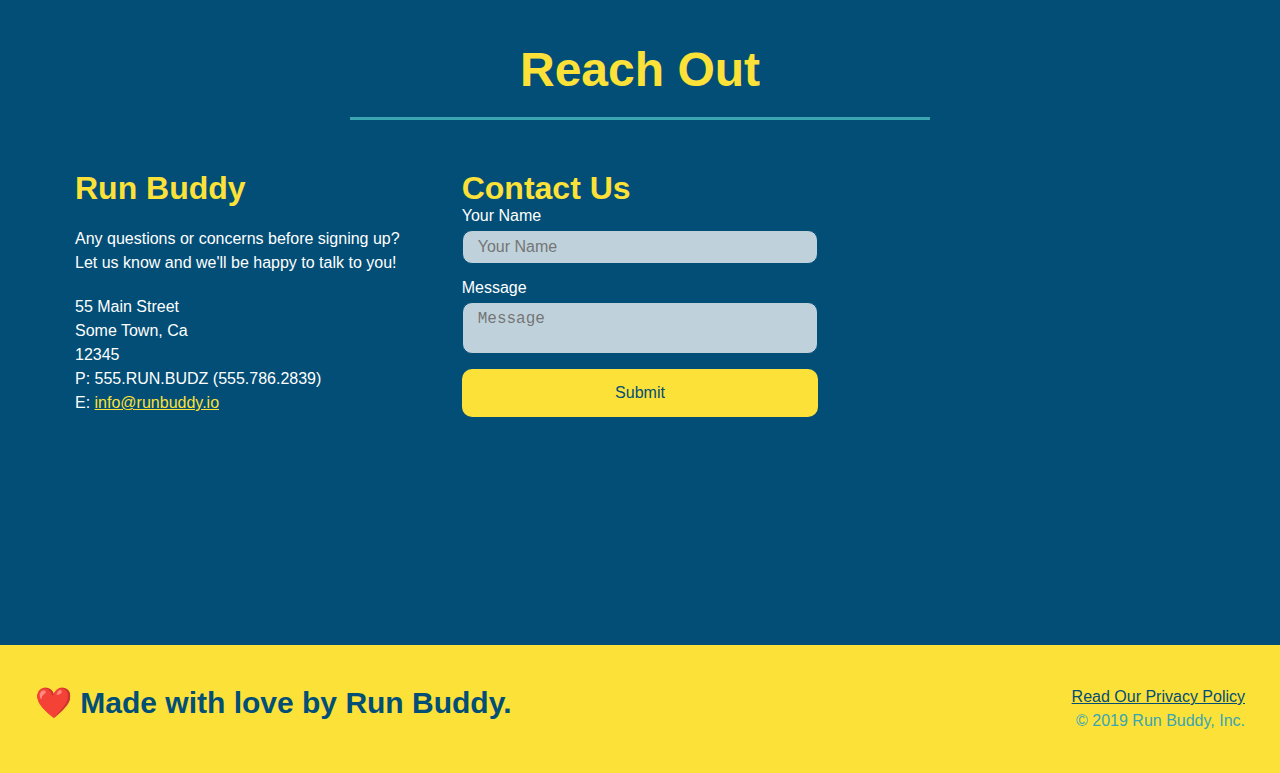
==== commit d6063436: "made the website more responsive and styled" ====
--- a/index.html
+++ b/index.html
@@ -273,7 +273,7 @@
                        <input type="text" id="contact-name" placeholder="Your Name" />
                   
                        <label for="contact-message">Message</label>
-                       <textarea id="contact-message" placeholder="Message"></textarea>
+                       <textarea id="contact-message" placeholder="Message" style="resize: none;"></textarea>
                   
                        <button type="submit">Submit</button>
                     </form>
--- a/assets/css/style.css
+++ b/assets/css/style.css
@@ -18,6 +18,14 @@
     display: flex;
     justify-content: space-between;
     flex-wrap: wrap;
+    position: -webkit-sticky;
+    position: sticky;
+    top: 0;
+    background-image: url("../images/hero-bg.jpg");
+    background-size: cover;
+    background-position: center;
+    background-attachment: fixed;
+background-position: 80%;
 }
 
 header h1 
@@ -26,6 +34,7 @@
     font-size: 36px;
     color: #fce138;
     margin: 0;
+    text-shadow: 0 0 10px rgba(0, 0, 0, 0.5);
 }
   
 header a 
@@ -50,11 +59,20 @@
 
 header nav ul li a 
 {
-    margin: 0 30px;
+    padding: 10px 15px;
     font-weight: lighter;
     font-size: 1.55vw;
-}
-
+    text-shadow: 0 0 10px rgba(0, 0, 0, 0.5);
+}
+
+header nav ul li a:hover 
+{
+    background: #fce138;
+    color: #024e76;
+    border-radius: 15px;
+    text-shadow: none;
+}
+  
 footer 
 {
     background: #fce138;
@@ -90,7 +108,7 @@
 
 .section-title 
 {
-    font-size: 55px;
+    font-size: 48px;
     color: #024e76;
     border-bottom: 3px solid;
     padding-bottom: 20px;
@@ -99,12 +117,12 @@
     width: 50%;
 }
   
-  .primary-border 
+.primary-border 
 {
     border-color: #fce138;
 }
   
-  .secondary-border 
+.secondary-border 
 {
     border-color: #39a6b2;
 }
@@ -118,6 +136,9 @@
     display: flex;
     justify-content: center;
     flex-wrap: wrap;
+    align-items: flex-start;
+    background-attachment: fixed;
+    background-position: 80%;
 }
 
 .hero-cta 
@@ -128,6 +149,7 @@
     color: #fff;
     font-size: 18px;
     line-height: 1.3;
+    line-height: 1.2;
 }
 
 .hero-cta h2 
@@ -135,16 +157,19 @@
     font-style: italic;
     font-size: 55px;
     color: #fce138;
+    text-shadow: 0 0 10px rgba(0, 0, 0, 0.5);
 }
 
 .hero-form 
 {
-    background-color: #fce138;
+    background-color: rgba(252, 225, 56, 0.8);
     padding: 20px;
     color: #024e76;
     border: solid 3px #024e76;
     width: 40%;
     margin: 3.5%;
+    box-shadow: 0 0 10px rgba(0, 0, 0, 0.5);
+    border-radius: 15px;
 }
 
 .hero-form p 
@@ -172,6 +197,14 @@
     color: #024e76;
     width: 100%;
     margin-bottom: 15px;
+    border-radius: 10px;
+    background-color: rgba(255,255,255, 0.75);
+}
+
+.form-input:focus 
+{
+    background-color: rgba(255,255,255, 1);
+    outline: none;
 }
 
 .hero-form label 
@@ -186,6 +219,12 @@
     border: none;
     padding: 10px 20px;
     font-size: 16px;
+    border-radius: 10px;
+}
+
+.hero-form button:hover 
+{
+    background-color: #39a6b2;  
 }
 /* Hero Style End */
 
@@ -212,11 +251,15 @@
     margin: 50px auto;
     padding-bottom: 50px;
     width: 80%;
-    border-bottom: 1px solid #39a6b2;
     display: flex;
     flex-wrap: wrap;
     align-items: center;
     justify-content: space-between;
+}
+
+.step:not(:last-child) 
+{
+    border-bottom: 1px solid #39a6b2;
 }
   
 .step h3
@@ -384,6 +427,14 @@
     width: 100%;
     margin-bottom: 15px;
     margin-top: 5px;
+    border-radius: 10px;
+    background-color: rgba(255,255,255, 0.75);
+}
+
+.contact-form input:focus, .contact-form textarea:focus
+{
+    background-color: rgba(255,255,255, 1);
+    outline: none;
 }
 
 .contact-form button
@@ -395,6 +446,13 @@
     text-align: center;
     padding: 15px 0;
     font-size: 16px;
+    border-radius: 10px;
+}
+
+.contact-form button:hover 
+{
+    color: #fce138;
+    background: #39a6b2;
 }
 /* contact end */
 
@@ -402,3 +460,138 @@
 {
     display: flex;
 }
+
+/* MEDIA QUERY FOR SMALLER DESKTOP SCREENS AND SMALLER */
+@media screen and (max-width: 980px) 
+{
+    header 
+    {
+        padding-bottom: 0;
+        justify-content: center;
+        position: relative;
+    }
+    
+    header h1 
+    {
+        width: 100%;
+        text-align: center;
+    }
+    
+    header nav ul 
+    {
+        margin-top: 20px;
+        width: 100%;
+        justify-content: center;
+    }
+    
+    header nav ul li a 
+    {
+        font-size: 20px;
+    }
+    
+    footer h2, footer div 
+    {
+        text-align: center;
+        width: 100%;
+    }
+
+    .hero-cta, .hero-form 
+    {
+        width: 100%;
+    }
+      
+    .hero-cta 
+    {
+        text-align: center;
+    }
+
+    .section-title 
+    {
+        width: 80%;
+    }
+      
+    .trainer 
+    {
+        flex: 0 70%;
+    }
+      
+    .contact-info iframe
+    {
+        flex: 1 100%;
+    }
+}
+  
+  /* MEDIA QUERY FOR TABLETS AND SMALLER */
+@media screen and (max-width: 768px) 
+{
+    section 
+    {
+        padding: 30px 15px;
+    }
+    
+    .step h3 
+    {
+        flex: 1 100%;
+        text-align: center;
+    }
+    
+    .step-info 
+    {
+        flex: 2 100%;
+        text-align: center;
+        justify-content: center;
+    }
+    
+    .step-img 
+    {
+        flex: 0 32%;
+        margin-right: 0;
+        margin-top: 15px;
+        margin-bottom: 15px;
+    }
+    
+    .step-text 
+    {
+        flex: 100%;  
+    }
+}
+  
+  /* MEDIA QUERY FOR MOBILE PHONES AND SMALLER */
+@media screen and (max-width: 575px) 
+{
+    .hero-form button 
+    {
+        width: 100%;
+    }
+    
+    .section-title 
+    {
+        width: 95%;
+    }
+    
+    .intro p 
+    {
+        width: 100%;
+    }
+    
+    .trainer 
+    {
+        flex: 0 100%;
+    }
+    
+    .contact-info 
+    {
+        text-align: center;
+    }
+    
+    .contact-info > * 
+    {
+        flex: 0 100%;
+    }
+
+    .contact-form
+    {
+        order: 3;
+    }
+}
+
